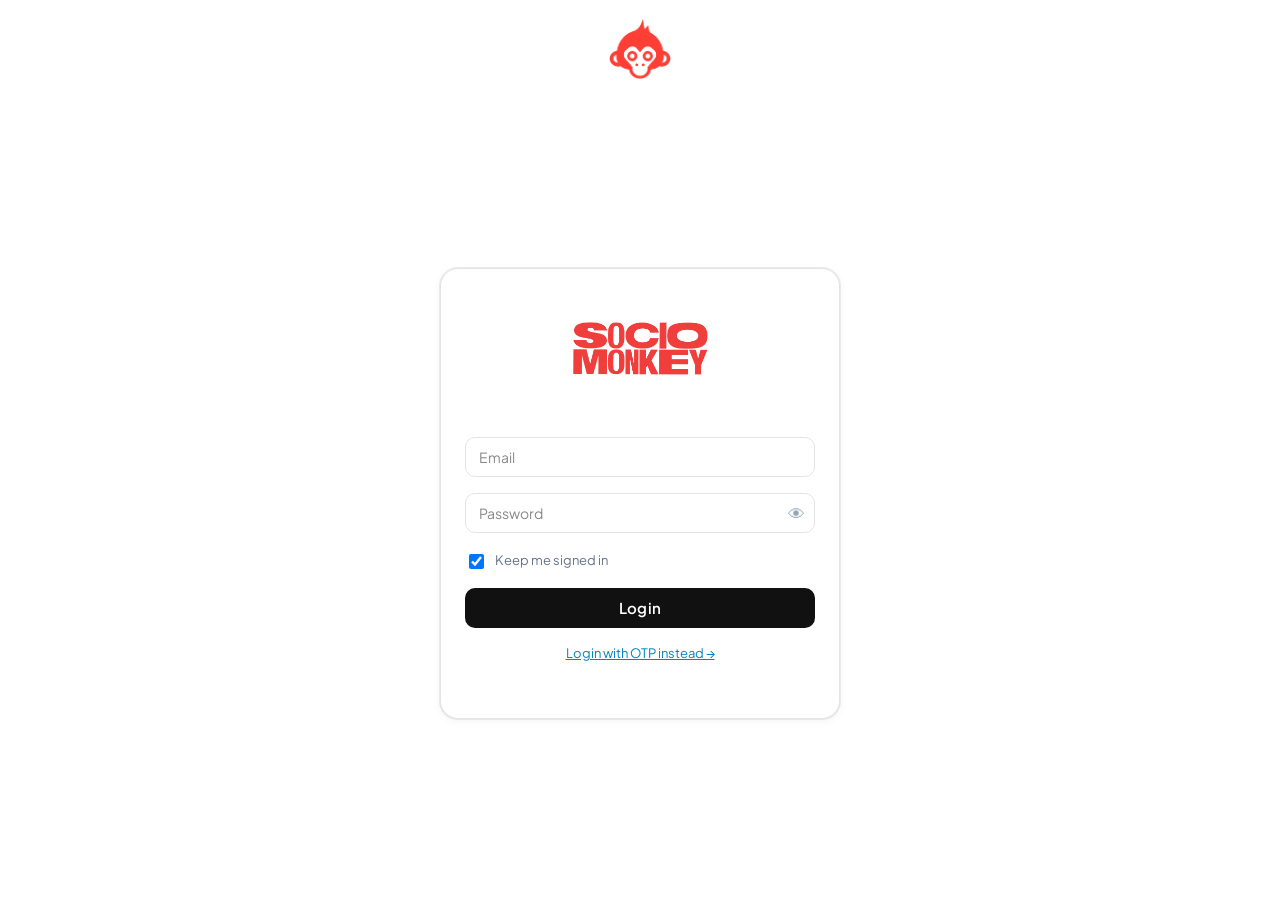
==== index.html @ 35ee28bf "feat: Phase META-1.3 – Lead Sources UI (7-tab), validate runner, WhatsApp, PWA manifest, service wor" ====
<!DOCTYPE html>
<html lang="en">
<head>
  <meta charset="UTF-8" />
  <meta name="viewport" content="width=device-width, initial-scale=1.0" />
  <base href="/" />
  <title>Sociomonkey Admin</title>
  <!-- SEO / Canonical -->
  <meta name="description" content="SocioMonkey — AI-powered CRM and LMS platform for modern sales teams." />
  <link rel="canonical" href="https://app.sociomonkey.com" />
  <!-- Open Graph -->
  <meta property="og:type" content="website" />
  <meta property="og:url" content="https://app.sociomonkey.com" />
  <meta property="og:title" content="SocioMonkey Platform" />
  <meta property="og:description" content="AI-powered CRM and LMS platform for modern sales teams." />
  <meta property="og:site_name" content="SocioMonkey" />
  <link rel="icon" type="image/png" href="Assets/top-banner-logo.png" />

  <!-- PWA -->
  <link rel="manifest" href="/manifest.json?v=20260602lmspwa1" />
  <meta name="theme-color" content="#1e3a5f" />
  <meta name="mobile-web-app-capable" content="yes" />
  <meta name="apple-mobile-web-app-capable" content="yes" />
  <meta name="apple-mobile-web-app-status-bar-style" content="default" />
  <meta name="apple-mobile-web-app-title" content="Sociomonkey LMS" />
  <link rel="apple-touch-icon" href="/Assets/pwa/icon-180.png" />
  <link rel="apple-touch-icon" sizes="152x152" href="/Assets/pwa/icon-152.png" />
  <link rel="apple-touch-icon" sizes="167x167" href="/Assets/pwa/icon-167.png" />
  <link rel="apple-touch-icon" sizes="180x180" href="/Assets/pwa/icon-180.png" />

  <link rel="stylesheet" href="https://cdnjs.cloudflare.com/ajax/libs/font-awesome/6.5.1/css/all.min.css" crossorigin="anonymous" />
  <!-- Design system: load tokens first so all vars are available to styles.css -->
  <link rel="preconnect" href="https://fonts.googleapis.com" />
  <link rel="preconnect" href="https://fonts.gstatic.com" crossorigin />
  <link href="https://fonts.googleapis.com/css2?family=Plus+Jakarta+Sans:wght@400;500;600;700;800&display=swap" rel="stylesheet" />
  <link rel="stylesheet" href="src/design-system/tokens.css?v=20260530ux2" />
  <!-- Sociomonkey Design System — loaded before styles.css -->
  <link rel="stylesheet" href="src/shared/design-system/layout.css?v=20260529a" />
  <link rel="stylesheet" href="src/shared/design-system/sidebar.css?v=20260531typo1" />
  <link rel="stylesheet" href="src/shared/design-system/typography.css?v=20260529a" />
  <link rel="stylesheet" href="src/shared/design-system/buttons.css?v=20260529a" />
  <link rel="stylesheet" href="src/shared/design-system/forms.css?v=20260529a" />
  <link rel="stylesheet" href="src/shared/design-system/tables.css?v=20260529a" />
  <link rel="stylesheet" href="src/shared/design-system/cards.css?v=20260529a" />
  <link rel="stylesheet" href="src/shared/design-system/navigation.css?v=20260529a" />
  <link rel="stylesheet" href="styles.css?v=20260603ist1" />
</head>
<body>
  <!-- Platform orchestration layer (shown when user.role === 'platform_owner') -->
  <div id="platformRoot" style="display:none;"></div>

  <!-- Tenant / LMS layer (shown for all tenant users; hidden until auth check completes) -->
  <div class="layout" id="tenantLayout" style="display:none;">
    <!-- Mobile top bar (hamburger + brand) -->
    <div class="mobile-topbar" id="mobileTopbar">
      <button class="hamburger-btn" id="hamburgerBtn" aria-label="Open menu">&#9776;</button>
      <span class="mobile-brand" id="mobileBrandText">SocioMonkey</span>
    </div>
    <!-- Sidebar overlay (tap to close on mobile) -->
    <div class="mobile-overlay" id="mobileOverlay"></div>
    <!-- Left Sidebar — unified .sm-sidebar component (all products) -->
    <aside class="sm-sidebar" id="sidebar">
      <!-- Brand: logo + company name + product name -->
      <div class="sm-sidebar-brand">
        <div class="sm-sidebar-logo-wrap">
          <img src="logo.jpg" alt="" id="sidebarLogoImg" class="sm-sidebar-logo" />
        </div>
        <div id="sidebarCompanyName" class="sm-sidebar-company"></div>
        <div id="sidebarProductLabel" class="sm-sidebar-product" style="display:none;"></div>
      </div>
      <!-- Product switcher (platform_owner only) -->
      <div id="productSwitcher" class="sm-sidebar-switcher"></div>
      <!-- Navigation links -->
      <nav class="sm-sidebar-nav" id="sidebarNav"></nav>
      <!-- Footer: user info + powered-by -->
      <div class="sm-sidebar-footer">
        <p id="userDisplay" class="sm-sidebar-user"></p>
        <div class="sm-sidebar-copy">Powered by sociomonkey.ai</div>
      </div>
    </aside>
    <!-- Notification bell FAB (hidden until logged in) -->
    <div id="notifBellWrapper" style="display:none;"></div>

    <!-- Main Content -->
    <div class="main-content">
      <div id="app"></div>
    </div>
  </div>
  <script>
    // _PERF fallback — guarantees window._PERF is always defined even if perf-tracer.js
    // fails to load or execute. The full IIFE in perf-tracer.js overwrites this on success.
    ;(function(){var f=function(){return 0};window._PERF=window._PERF||{mark:f,end:f,count:f,lap:f,cancel:f,report:function(){},reset:f,enabled:false}})()
    // Global render-lifecycle tracking — set by showContent() before each render call.
    // _guard() in every render module checks _ACTIVE_ROUTE so stale async callbacks
    // are killed immediately on navigation even without a new renderDashboard() call.
    window._ACTIVE_ROUTE     = null
    window._ACTIVE_RENDER_ID = 0
    // Boot verification — printed to console on every page load so you can confirm
    // lifecycle globals are active BEFORE any render code runs.
    console.log('[BOOT]', { ACTIVE_ROUTE: window._ACTIVE_ROUTE, ACTIVE_RENDER_ID: window._ACTIVE_RENDER_ID, PERF_EXISTS: !!window._PERF })
    if (window._ACTIVE_RENDER_ID === undefined) console.error('[BOOT] FATAL: Lifecycle bootstrap failed — _ACTIVE_RENDER_ID is undefined. Verify inline script order in index.html.')
  </script>
  <script src="src/shared/utils/perf-tracer.js?v=20260602k"></script>
  <script src="env.js?v=20260529ab4"></script>

  <!-- ── Config & State ───────────────────────────────────────────── -->
  <script src="src/config/constants.js?v=20260527z"></script>
  <script src="src/config/themes.js?v=20260527z"></script>
  <script src="src/config/feature-flags.js?v=20260527z"></script>
  <script src="src/contexts/app-state.js?v=20260527z"></script>
  <!-- Auth Orchestration (must load after app-state, before api) -->
  <script src="src/auth/auth-manager.js?v=20260602incidentfix1"></script>
  <!-- Tenant white-label engine (must load after feature-flags + auth-manager) -->
  <script src="src/tenant-context/tenant-context.js?v=20260530ux3"></script>

  <!-- ── Shared Utilities ─────────────────────────────────────────── -->
  <script src="src/shared/utils/helpers.js?v=20260603ist1"></script>
  <script src="src/shared/utils/dom-guard.js?v=20260602n"></script>
  <script src="src/shared/services/api.js?v=20260602loginfix1"></script>
  <script src="src/shared/services/push.js?v=20260602navfix1"></script>
  <script src="src/shared/ui/notifications.js?v=20260603notif1"></script>

  <!-- ── Tenant Auth ──────────────────────────────────────────────── -->
  <script src="src/tenant/auth/login.js?v=20260602incidentfix4"></script>

  <!-- ── Shared Layout & Router ───────────────────────────────────── -->
  <script src="src/shared/layouts/sidebar.js?v=20260613alloc1"></script>
  <script src="src/router/router.js?v=20260602loginfix1"></script>

  <!-- ── Products / CRM ───────────────────────────────────────────── -->
  <script src="src/products/crm/dashboard.js?v=20260602notifux1"></script>
  <script src="src/products/crm/whatsapp.js?v=20260614wa3"></script>
  <script src="src/products/crm/leads.js?v=20260614wa1"></script>
  <script src="src/products/crm/action-board.js?v=20260614wa1"></script>
  <script src="src/products/crm/pipeline.js?v=20260614wa1"></script>
  <script src="src/products/crm/recycle-queue.js?v=20260614wa1"></script>
  <script src="src/products/crm/assign-reassign.js?v=20260602selectall1"></script>
  <script src="src/products/crm/projects.js?v=20260614wa1"></script>
  <script src="src/products/crm/team.js?v=20260531responsive1"></script>
  <script src="src/products/crm/excel.js?v=20260530ux2"></script>
  <script src="src/products/crm/reports.js?v=20260602reports2"></script>
  <script src="src/products/crm/export.js?v=20260530ux2"></script>
  <script src="src/products/crm/lead-sources.js?v=20260615meta1"></script>

  <!-- ── Products / LMS ───────────────────────────────────────────── -->
  <script src="src/products/lms/lms.js?v=20260603b"></script>

  <!-- ── Tenant Dashboard ─────────────────────────────────────────── -->
  <script src="src/tenant/dashboard/activity-logs.js?v=20260603ist1"></script>
  <script src="src/tenant/dashboard/profile.js?v=20260602m"></script>

  <!-- ── Legacy Platform Embedded Tab (LMS sidebar) ───────────────── -->
  <script src="src/platform/dashboard/platform-admin.js?v=20260527z"></script>
  <script src="src/platform/tenants/tenants.js?v=20260603a"></script>
  <script src="src/platform/products/products.js?v=20260527z"></script>

  <!-- ── Platform Orchestration Layer (NEW) ───────────────────────── -->
  <script src="src/platform/layout/platform-layout.js?v=20260603logoutfix2"></script>
  <script src="src/platform/dashboard/platform-home.js?v=20260527z"></script>
  <script src="src/platform/products/product-launcher.js?v=20260527z"></script>
  <script src="src/platform/products/product-hub.js?v=20260603multitenant1"></script>
  <script src="src/platform/organizations/org-wizard.js?v=20260603multitenant1"></script>
  <script src="src/platform/organizations/organizations.js?v=20260603multitenant1"></script>
  <script src="src/platform/tenants/tenant-config.js?v=20260527z"></script>
  <script src="src/platform/analytics/platform-analytics.js?v=20260527z"></script>
  <script src="src/platform/settings/platform-settings.js?v=20260527z"></script>

  <!-- ── Sociomonkey Design System JS ─────────────────────────────── -->
  <script src="src/shared/design-system/tokens.js?v=20260529a"></script>
  <script src="src/shared/design-system/theme.js?v=20260529a"></script>

  <!-- ── Main Entry Point ─────────────────────────────────────────── -->
  <script src="src/main.js?v=20260602incidentfix2"></script>
</body>
</html>
---- src/design-system/tokens.css ----
/* ============================================================================
   SOCIOMONKEY — GLOBAL DESIGN SYSTEM TOKENS
   ============================================================================
   Single source of truth for all visual constants.
   Tenant customisation is STRICTLY LIMITED to the five --tenant-* variables.
   Everything else is Sociomonkey brand and must not be overridden per-tenant.
   ============================================================================ */

/* Google Font preload hint (import handled in index.html) */

:root {

  /* ── Sociomonkey Brand ──────────────────────────────────────────────────── */
  --sm-brand:        #de2e2e;   /* primary red                               */
  --sm-brand-dark:   #c22828;   /* red hover / pressed                       */
  --sm-brand-soft:   rgba(222,46,46,.10); /* tinted bg for badges/chips       */

  /* ── Global Ink Scale ───────────────────────────────────────────────────── */
  --sm-ink:          #111111;   /* headings, primary text, CTA buttons       */
  --sm-ink-soft:     #2a2a2a;   /* button hover                              */
  --sm-body:         #444444;   /* paragraph / body copy                     */
  --sm-muted:        #888888;   /* helper text, timestamps, placeholders     */
  --sm-disabled:     #bbbbbb;   /* disabled controls                         */

  /* ── Surfaces & Structure ───────────────────────────────────────────────── */
  --sm-surface:      #ffffff;   /* page background — pure white              */
  --sm-surface-alt:  #ffffff;   /* card / panel background                   */
  --sm-divider:      #e4e4e4;   /* borders, separators                       */
  --sm-divider-soft: #f0f0ee;   /* subtle row dividers                       */

  /* ── Tenant Override Slots (ONLY these five may be set per-tenant) ─────── */
  /* Defaults mirror the Sociomonkey brand so the platform looks correct      */
  /* when no tenant is loaded.                                                 */
  --tenant-accent:      var(--sm-brand);
  --tenant-accent-dark: var(--sm-brand-dark);
  --tenant-accent-soft: var(--sm-brand-soft);
  --tenant-sidebar-bg:  #1f2a37; /* enterprise slate — tenant can override */
  --tenant-login-bg:    #ffffff; /* login page background                    */

  /* ── Typography ─────────────────────────────────────────────────────────── */
  --font-sans:  'Plus Jakarta Sans', system-ui, -apple-system,
                BlinkMacSystemFont, 'Segoe UI', sans-serif;
  --font-mono:  'Fira Code', 'JetBrains Mono', 'Consolas', monospace;

  --text-xs:   11px;
  --text-sm:   13px;
  --text-base: 14px;
  --text-md:   15px;
  --text-lg:   17px;
  --text-xl:   20px;
  --text-2xl:  24px;
  --text-3xl:  30px;
  --text-4xl:  36px;

  --weight-normal:    400;
  --weight-medium:    500;
  --weight-semibold:  600;
  --weight-bold:      700;
  --weight-extrabold: 800;

  --leading-tight:  1.25;
  --leading-normal: 1.5;
  --leading-loose:  1.75;

  /* ── Spacing Scale ───────────────────────────────────────────────────────── */
  --space-1:  4px;
  --space-2:  8px;
  --space-3:  12px;
  --space-4:  16px;
  --space-5:  20px;
  --space-6:  24px;
  --space-8:  32px;
  --space-10: 40px;
  --space-12: 48px;

  /* ── Border Radius ───────────────────────────────────────────────────────── */
  --radius-xs:   4px;
  --radius-sm:   6px;
  --radius-md:   10px;
  --radius-lg:   14px;
  --radius-xl:   18px;
  --radius-2xl:  24px;
  --radius-full: 9999px;

  /* ── Elevation / Shadows ─────────────────────────────────────────────────── */
  --shadow-xs:  0 1px 2px  rgba(17,17,17,.04);
  --shadow-sm:  0 1px 4px  rgba(17,17,17,.07);
  --shadow-md:  0 4px 12px rgba(17,17,17,.09);
  --shadow-lg:  0 8px 24px rgba(17,17,17,.11);
  --shadow-xl:  0 16px 48px rgba(17,17,17,.13);
  --shadow-card: 0 0 0 1px rgba(17,17,17,.07), 0 2px 8px rgba(17,17,17,.05);

  /* ── Motion ──────────────────────────────────────────────────────────────── */
  --ease-default: cubic-bezier(.4,0,.2,1);
  --ease-out:     cubic-bezier(0,0,.2,1);
  --ease-in:      cubic-bezier(.4,0,1,1);
  --duration-fast:   100ms;
  --duration-base:   160ms;
  --duration-slow:   260ms;

  /* ── Z-Index Layers ──────────────────────────────────────────────────────── */
  --z-base:    0;
  --z-above:   10;
  --z-sticky:  50;
  --z-sidebar: 100;
  --z-topbar:  110;
  --z-drawer:  200;
  --z-overlay: 900;
  --z-modal:   1000;
  --z-toast:   2000;
  --z-tooltip: 3000;

  /* ── Semantic Feedback Colours ───────────────────────────────────────────── */
  --color-success:      #16a34a;
  --color-success-bg:   #dcfce7;
  --color-success-border:#86efac;
  --color-warning:      #ca8a04;
  --color-warning-bg:   #fef9c3;
  --color-warning-border:#fde047;
  --color-error:        #dc2626;
  --color-error-bg:     #fee2e2;
  --color-error-border: #fca5a5;
  --color-info:         #0284c7;
  --color-info-bg:      #e0f2fe;
  --color-info-border:  #7dd3fc;
}
---- src/shared/design-system/layout.css ----
/* ============================================================================
   SOCIOMONKEY DESIGN SYSTEM — Layout
   ============================================================================
   Structural layout rules shared by ALL products.
   Sidebar width is the single source of truth: --sm-sidebar-width.
   ============================================================================ */

/* ── Sidebar dimension token ─────────────────────────────────────────────── */
:root {
  --sm-sidebar-width:     260px;  /* desktop — no product exceptions          */
  --sm-topbar-height:      68px;  /* platform topbar                          */
}

/* ── Primary two-column layout (sidebar + content) ──────────────────────── */
.sm-layout {
  display: flex;
  min-height: 100vh;
}

/* ── Tenant / product content area ──────────────────────────────────────── */
.sm-main-content {
  margin-left: var(--sm-sidebar-width);
  flex: 1;
  min-width: 0;
  min-height: 100vh;
  background: var(--sm-surface);
  display: flex;
  flex-direction: column;
  overflow-x: hidden;
  overflow-y: auto;
}

/* ── Platform orchestration wrapper (sidebar + topbar + scrollable main) ── */
.sm-plat-wrapper {
  margin-left: var(--sm-sidebar-width);
  display: flex;
  flex-direction: column;
  height: 100vh;
  overflow: hidden;
}

/* ── Page-level container (inside main content) ─────────────────────────── */
.sm-page {
  flex: 1;
  min-width: 0;
  min-height: 0;
  padding: 28px 24px;
  overflow-y: auto;
}

/* ── Page header row (title + action buttons) ───────────────────────────── */
.sm-page-header {
  display: flex;
  justify-content: space-between;
  align-items: flex-start;
  gap: 12px;
  margin-bottom: 24px;
}

.sm-page-header h2,
.sm-page-header .sm-page-title {
  margin: 0;
  font-size: 22px;
  font-weight: 700;
  color: var(--sm-ink);
  line-height: 1.3;
}

/* ── Spacing utilities ───────────────────────────────────────────────────── */
.sm-mt-1  { margin-top:     4px; }
.sm-mt-2  { margin-top:     8px; }
.sm-mt-3  { margin-top:    12px; }
.sm-mt-4  { margin-top:    16px; }
.sm-mt-6  { margin-top:    24px; }
.sm-mb-2  { margin-bottom:  8px; }
.sm-mb-4  { margin-bottom: 16px; }
.sm-mb-6  { margin-bottom: 24px; }

/* ── Grid utilities ──────────────────────────────────────────────────────── */
.sm-grid-2 { display: grid; grid-template-columns: 1fr 1fr;     gap: 16px; }
.sm-grid-3 { display: grid; grid-template-columns: 1fr 1fr 1fr; gap: 16px; }
.sm-grid-4 { display: grid; grid-template-columns: repeat(4,1fr); gap: 16px; }

/* ── Flex utilities ──────────────────────────────────────────────────────── */
.sm-flex         { display: flex; }
.sm-flex-col     { display: flex; flex-direction: column; }
.sm-items-center { align-items: center; }
.sm-justify-between { justify-content: space-between; }
.sm-gap-2        { gap:  8px; }
.sm-gap-3        { gap: 12px; }
.sm-gap-4        { gap: 16px; }

/* ── Responsive ──────────────────────────────────────────────────────────── */
@media (max-width: 768px) {
  .sm-main-content {
    margin-left: 0 !important;
    padding-top: 56px;
  }

  .sm-plat-wrapper {
    margin-left: 0 !important;
  }

  .sm-grid-2,
  .sm-grid-3,
  .sm-grid-4 {
    grid-template-columns: 1fr;
  }

  .sm-page {
    padding: 16px 12px;
  }

  .sm-page-header {
    flex-direction: column;
    align-items: stretch;
  }
}
---- src/shared/design-system/sidebar.css ----
/* ============================================================================
   SOCIOMONKEY DESIGN SYSTEM — Sidebar Component
   ============================================================================
   ONE sidebar used by every Sociomonkey product:
     Platform · LMS · CRM · Procurement · Inventory · Amazon Intelligence

   Class hierarchy:
     .sm-sidebar                  — shell / scroll container
      .sm-sidebar-brand          — logo section (120 px, integrated bg)
         .sm-sidebar-logo-wrap    — logo centering wrapper
           .sm-sidebar-logo       — <img> — tenant logo
         .sm-sidebar-company      — tenant company name (max 2 lines)
         .sm-sidebar-product      — product name (small, uppercase)
         .sm-sidebar-tagline      — "AI Powered…" (Platform only)
       .sm-sidebar-switcher       — product-switcher slot (platform owner only)
       .sm-sidebar-nav            — <nav> scroll area
         .sm-sidebar-nav-item     — <button> per nav link
         .sm-sidebar-divider      — 1px separator
       .sm-sidebar-footer         — user info + logout + status
         .sm-sidebar-user         — user name / role
         .sm-sidebar-logout       — <button> logout
         .sm-sidebar-status-row   — "All Systems Operational" row
         .sm-sidebar-status-dot   — green dot
         .sm-sidebar-status-label — status text
         .sm-sidebar-status-uptime— uptime line
         .sm-sidebar-status-btn   — "View Status Page" link-button
         .sm-sidebar-copy         — copyright line

   Tenant customisation: ONLY sidebar background color, logo image, company name.
   Width, typography, spacing, nav styles are LOCKED by Sociomonkey.
   ============================================================================ */

/* ── Shell ─────────────────────────────────────────────────────────────────── */
.sm-sidebar {
  width: var(--sm-sidebar-width, 260px);
  background: var(--tenant-sidebar-bg, #c22828);
  color: rgba(255, 255, 255, .92);
  display: flex;
  flex-direction: column;
  height: 100vh;
  position: fixed;
  left: 0;
  top: 0;
  z-index: var(--z-sidebar, 100);
  overflow-y: auto;
  overflow-x: hidden;
  scrollbar-width: none;
}
.sm-sidebar::-webkit-scrollbar { display: none; }

/* ── Brand / Logo Section ────────────────────────────────────────────────────
   Integrated native sidebar brand area.
   Logo is horizontally + vertically centred, never stretched or cropped.     */
.sm-sidebar-brand {
  background: transparent;
  min-height: 120px;
  display: flex;
  flex-direction: column;
  align-items: center;
  justify-content: center;
  padding: 14px 16px 12px;
  border-bottom: 1px solid rgba(255, 255, 255, .14);
  flex-shrink: 0;
  text-align: center;
}

.sm-sidebar-logo-wrap {
  display: flex;
  align-items: center;
  justify-content: center;
  width: 100%;
  margin-bottom: 6px;
}

/* Logo image — object-fit: contain guarantees no stretch / crop */
.sm-sidebar-logo {
  max-width: 146px;
  max-height: 70px;
  width: auto;
  height: auto;
  object-fit: contain;
  display: block;
  border-radius: 6px;
}

/* Tenant company name — max 2 lines, ellipsis after overflow */
.sm-sidebar-company {
  font-size: 13px;
  font-weight: 700;
  color: rgba(255, 255, 255, .96);
  text-align: center;
  max-width: 224px;
  overflow: hidden;
  display: -webkit-box;
  -webkit-line-clamp: 2;
  -webkit-box-orient: vertical;
  line-height: 1.35;
  margin-bottom: 2px;
}

/* Product name — e.g. "Lead Management System" */
.sm-sidebar-product {
  font-size: 11px;
  font-weight: 700;
  color: rgba(255, 255, 255, .76);
  text-align: center;
  letter-spacing: 0.08em;
  line-height: 1.4;
  text-transform: uppercase;
}

/* Platform-only tagline */
.sm-sidebar-tagline {
  font-size: 12px;
  font-weight: 600;
  color: var(--sm-muted, #888888);
  text-align: center;
  letter-spacing: 0.02em;
  line-height: 1.5;
  max-width: 204px;
  margin-top: 2px;
}

/* ── Product Switcher slot ───────────────────────────────────────────────── */
.sm-sidebar-switcher {
  flex-shrink: 0;
}

/* ── Navigation area ─────────────────────────────────────────────────────── */
.sm-sidebar-nav {
  flex: 1;
  display: flex;
  flex-direction: column;
  padding: 8px;
  overflow-y: auto;
  scrollbar-width: none;
  min-height: 0;
}
.sm-sidebar-nav::-webkit-scrollbar { display: none; }

/* Individual nav button */
.sm-sidebar-nav-item {
  display: flex;
  align-items: center;
  gap: 10px;
  padding: 9px 12px;
  border-radius: 8px;
  cursor: pointer;
  font-size: 14px;
  font-weight: 600;
  color: rgba(255, 255, 255, .88);
  text-shadow: 0 1px 2px rgba(0, 0, 0, .12);
  transition: background 100ms ease, color 100ms ease, border-color 100ms ease;
  border: none;
  background: transparent;
  width: 100%;
  text-align: left;
  margin-bottom: 1px;
  white-space: nowrap;
  line-height: 1.4;
  letter-spacing: 0;
}

.sm-sidebar-nav-item:hover {
  background: rgba(255, 255, 255, .14);
  color: #ffffff;
}

.sm-sidebar-nav-item.active {
  background: rgba(255, 255, 255, .20);
  color: #ffffff;
  font-weight: 700;
  border-left: 3px solid #ffffff;
  padding-left: 9px;
}

/* Icon inside nav item (Font Awesome) */
.sm-sidebar-nav-item i {
  font-size: 14px;
  width: 18px;
  text-align: center;
  flex-shrink: 0;
}

.sm-sidebar-nav-item.active i {
  color: #ffffff !important;
}

/* Divider between nav groups */
.sm-sidebar-divider {
  height: 1px;
  background: rgba(255, 255, 255, .10);
  margin: 6px 8px;
  flex-shrink: 0;
}

/* ── Footer ──────────────────────────────────────────────────────────────── */
.sm-sidebar-footer {
  flex-shrink: 0;
  border-top: 1px solid rgba(255, 255, 255, .12);
  padding: 10px;
}

/* User info line */
.sm-sidebar-user {
  font-size: 11px;
  color: rgba(255, 255, 255, .70);
  text-align: center;
  padding: 4px 8px 6px;
  line-height: 1.45;
  margin: 0;
}

/* Logout button */
.sm-sidebar-logout {
  display: flex;
  align-items: center;
  gap: 8px;
  width: 100%;
  background: transparent;
  color: rgba(255, 255, 255, .88);
  font-size: 13px;
  font-weight: 600;
  padding: 9px 12px;
  border: none;
  border-radius: 8px;
  text-align: left;
  cursor: pointer;
  text-shadow: 0 1px 2px rgba(0, 0, 0, .12);
  transition: background 100ms ease;
  white-space: nowrap;
}

.sm-sidebar-logout i {
  font-size: 14px;
  width: 18px;
  text-align: center;
  flex-shrink: 0;
}

.sm-sidebar-logout:hover {
  background: rgba(255, 255, 255, .14);
  color: #ffffff;
}

/* ── Platform Status section (Platform sidebar only) ─────────────────────── */
.sm-sidebar-status-row {
  display: flex;
  align-items: center;
  gap: 7px;
  margin-bottom: 3px;
}

.sm-sidebar-status-dot {
  width: 7px;
  height: 7px;
  border-radius: 50%;
  background: #86efac;
  flex-shrink: 0;
}

.sm-sidebar-status-label {
  font-size: 11px;
  font-weight: 600;
  color: rgba(255, 255, 255, .85);
}

.sm-sidebar-status-uptime {
  font-size: 10px;
  color: rgba(255, 255, 255, .65);
  margin-bottom: 4px;
}

.sm-sidebar-status-btn {
  display: inline-block;
  font-size: 10px;
  color: rgba(255, 255, 255, .65);
  cursor: pointer;
  border: 1px solid rgba(255, 255, 255, .22);
  border-radius: 6px;
  padding: 3px 8px;
  margin-bottom: 6px;
  transition: background 100ms;
  background: transparent;
}

.sm-sidebar-status-btn:hover {
  color: #ffffff;
  background: rgba(0, 0, 0, .15);
}

.sm-sidebar-copy {
  font-size: 9.5px;
  color: rgba(255, 255, 255, .40);
  line-height: 1.6;
  text-align: center;
}

/* ── Mobile: slide-in drawer ─────────────────────────────────────────────── */
@media (max-width: 768px) {
  .sm-sidebar {
    width: 260px;
    transform: translateX(-100%);
    transition: transform 0.28s ease;
    z-index: 200;
  }

  .sm-sidebar.open {
    transform: translateX(0);
  }
}
---- src/shared/design-system/typography.css ----
/* ============================================================================
   SOCIOMONKEY DESIGN SYSTEM — Typography
   ============================================================================
   Plus Jakarta Sans is the ONLY permitted font across all Sociomonkey products.
   Tenants may not override typography, font weight, size, or line-height.
   ============================================================================ */

/* ── Enforce Plus Jakarta Sans globally ─────────────────────────────────── */
body,
input, textarea, select, button,
h1, h2, h3, h4, h5, h6, p, span, div, li, td, th, label {
  font-family: var(--font-sans) !important;
}

/* ── Type Scale (page-level classes) ─────────────────────────────────────── */
/* Page Title — 22px / 700 (compact SaaS sidebar layout) */
.sm-page-title {
  font-size: 22px;
  font-weight: 700;
  line-height: 1.3;
  letter-spacing: -0.01em;
  color: var(--sm-ink);
  margin: 0;
}

/* Section Heading — 20px / 600 */
.sm-section-heading {
  font-size: 20px;
  font-weight: 600;
  line-height: 1.3;
  color: var(--sm-ink);
  margin: 0;
}

/* Card Heading — 16px / 600 */
.sm-card-heading {
  font-size: 16px;
  font-weight: 600;
  line-height: 1.35;
  color: var(--sm-ink);
  margin: 0;
}

/* Body Text — 14px / 400 */
.sm-body {
  font-size: 14px;
  font-weight: 400;
  line-height: 1.55;
  color: var(--sm-body);
}

/* Small Text — 12px / 400 */
.sm-small {
  font-size: 12px;
  font-weight: 400;
  line-height: 1.5;
  color: var(--sm-muted);
}

/* Caption / label — 11px / 700 uppercase */
.sm-label {
  font-size: 11px;
  font-weight: 700;
  text-transform: uppercase;
  letter-spacing: 0.07em;
  color: var(--sm-muted);
  line-height: 1.4;
}

/* Muted text */
.sm-text-muted  { color: var(--sm-muted); }
.sm-text-body   { color: var(--sm-body); }
.sm-text-ink    { color: var(--sm-ink); }
.sm-text-brand  { color: var(--sm-brand); }
.sm-text-center { text-align: center; }
.sm-text-right  { text-align: right; }

/* Weight utilities */
.sm-font-normal    { font-weight: 400; }
.sm-font-medium    { font-weight: 500; }
.sm-font-semibold  { font-weight: 600; }
.sm-font-bold      { font-weight: 700; }
.sm-font-extrabold { font-weight: 800; }
---- src/shared/design-system/buttons.css ----
/* ============================================================================
   SOCIOMONKEY DESIGN SYSTEM — Button System
   ============================================================================
   One button system. All products use these classes.
   Tenants may NOT add custom button styles.
   ============================================================================ */

/* ── Base ────────────────────────────────────────────────────────────────── */
.sm-btn {
  display: inline-flex;
  align-items: center;
  justify-content: center;
  gap: 6px;
  padding: 9px 18px;
  border: none;
  border-radius: var(--radius-md, 10px);
  font-size: 14px;
  font-weight: 600;
  letter-spacing: 0.01em;
  white-space: nowrap;
  cursor: pointer;
  transition: background 120ms ease, transform 100ms ease, box-shadow 100ms ease;
  text-decoration: none;
  line-height: 1.4;
  min-height: 38px;
}

.sm-btn:disabled,
.sm-btn[disabled] {
  opacity: 0.45;
  cursor: not-allowed;
  pointer-events: none;
}

/* ── Primary — Brand Red ─────────────────────────────────────────────────── */
.sm-btn-primary {
  background: var(--sm-brand, #de2e2e);
  color: #ffffff;
}

.sm-btn-primary:hover {
  background: var(--sm-brand-dark, #c22828);
  transform: translateY(-1px);
  box-shadow: 0 4px 12px rgba(222, 46, 46, .25);
}

.sm-btn-primary:active {
  transform: translateY(0);
  box-shadow: none;
}

/* ── Secondary — White with border ──────────────────────────────────────── */
.sm-btn-secondary {
  background: #ffffff;
  color: var(--sm-ink, #111111);
  border: 1.5px solid var(--sm-divider, #e4e4e4);
}

.sm-btn-secondary:hover {
  background: #f5f5f3;
  border-color: #c4c4c0;
}

/* ── Ghost — transparent with border ────────────────────────────────────── */
.sm-btn-ghost {
  background: transparent;
  color: var(--sm-ink, #111111);
  border: 1.5px solid var(--sm-divider, #e4e4e4);
}

.sm-btn-ghost:hover {
  background: var(--sm-surface, #f8f8f6);
  border-color: var(--sm-ink, #111111);
}

/* ── Danger — Red destructive ───────────────────────────────────────────── */
.sm-btn-danger {
  background: var(--color-error, #dc2626);
  color: #ffffff;
}

.sm-btn-danger:hover {
  background: #b91c1c;
}

/* ── Sizes ───────────────────────────────────────────────────────────────── */
.sm-btn-sm {
  padding: 6px 12px;
  font-size: 12px;
  min-height: 30px;
  border-radius: 7px;
}

.sm-btn-lg {
  padding: 12px 24px;
  font-size: 15px;
  min-height: 46px;
}

.sm-btn-icon {
  width: 36px;
  height: 36px;
  min-height: 36px;
  padding: 0;
  border-radius: 9px;
}

/* ── Mobile touch target ─────────────────────────────────────────────────── */
@media (max-width: 768px) {
  .sm-btn { min-height: 44px; }
  .sm-btn-sm { min-height: 38px; }
}
---- src/shared/design-system/forms.css ----
/* ============================================================================
   SOCIOMONKEY DESIGN SYSTEM — Form System
   ============================================================================
   Inputs, dropdowns, search bars, text areas, date pickers.
   Same styling across all products.
   ============================================================================ */

/* ── Base input, textarea, select ────────────────────────────────────────── */
.sm-input,
.sm-textarea,
.sm-select {
  width: 100%;
  padding: 9px 13px;
  border: 1.5px solid var(--sm-divider, #e4e4e4);
  border-radius: var(--radius-md, 10px);
  background: #ffffff;
  font-size: 14px;
  color: var(--sm-ink, #111111);
  transition: border-color 120ms ease, box-shadow 120ms ease;
  line-height: 1.5;
  outline: none;
  appearance: none;
  -webkit-appearance: none;
}

.sm-input::placeholder,
.sm-textarea::placeholder {
  color: var(--sm-muted, #888888);
}

.sm-input:focus,
.sm-textarea:focus,
.sm-select:focus {
  border-color: var(--sm-brand, #de2e2e);
  box-shadow: 0 0 0 3px rgba(222, 46, 46, .10);
}

.sm-textarea {
  min-height: 96px;
  resize: vertical;
}

/* Error state */
.sm-input.error,
.sm-select.error,
.sm-textarea.error {
  border-color: var(--color-error, #dc2626);
  box-shadow: 0 0 0 3px rgba(220, 38, 38, .10);
}

/* ── Custom select arrow ────────────────────────────────────────────────── */
.sm-select {
  background-image: url("data:image/svg+xml,%3Csvg xmlns='http://www.w3.org/2000/svg' width='12' height='8' viewBox='0 0 12 8'%3E%3Cpath d='M1 1l5 5 5-5' stroke='%23888' stroke-width='1.5' fill='none' stroke-linecap='round'/%3E%3C/svg%3E");
  background-repeat: no-repeat;
  background-position: right 12px center;
  padding-right: 34px;
  cursor: pointer;
}

/* ── Field wrapper ──────────────────────────────────────────────────────── */
.sm-field {
  margin-bottom: 16px;
}

.sm-field-label {
  display: block;
  font-size: 12px;
  font-weight: 700;
  color: var(--sm-body, #444444);
  margin-bottom: 5px;
  letter-spacing: 0.02em;
}

.sm-field-hint {
  font-size: 11px;
  color: var(--sm-muted, #888888);
  margin-top: 4px;
  line-height: 1.5;
}

.sm-field-error {
  font-size: 11px;
  color: var(--color-error, #dc2626);
  margin-top: 4px;
}

/* ── Search input with icon ─────────────────────────────────────────────── */
.sm-search {
  position: relative;
  display: flex;
  align-items: center;
}

.sm-search-icon {
  position: absolute;
  left: 12px;
  color: var(--sm-muted, #888888);
  font-size: 13px;
  pointer-events: none;
}

.sm-search .sm-input {
  padding-left: 34px;
}

/* ── Filter bar (dashboard / table controls) ────────────────────────────── */
.sm-filter-bar {
  display: flex;
  gap: 8px;
  flex-wrap: wrap;
  align-items: flex-end;
  background: #ffffff;
  border: 1px solid var(--sm-divider, #e4e4e4);
  border-radius: 10px;
  padding: 10px 14px;
  box-shadow: 0 1px 3px rgba(17, 17, 17, .04);
}

.sm-filter-ctl {
  height: 34px;
  min-width: 150px;
  font-size: 12.5px;
  border: 1px solid var(--sm-divider, #e4e4e4);
  border-radius: 7px;
  padding: 0 10px;
  color: var(--sm-body, #444444);
  background: #f8f8f6;
  outline: none;
  transition: border-color 120ms;
}

.sm-filter-ctl:focus {
  border-color: var(--sm-brand, #de2e2e);
}

/* ── Mobile ─────────────────────────────────────────────────────────────── */
@media (max-width: 768px) {
  .sm-input,
  .sm-select,
  .sm-textarea {
    font-size: 16px !important; /* Prevent iOS auto-zoom */
    min-height: 44px;
  }
}
---- src/shared/design-system/tables.css ----
/* ============================================================================
   SOCIOMONKEY DESIGN SYSTEM — Table System
   ============================================================================
   Used by: Leads, Team, Projects, Reports, Activity Logs, Export, and all
   future product list views.
   Same spacing, row height, typography, pagination everywhere.
   ============================================================================ */

/* ── Scroll wrapper (enables horizontal scroll on small screens) ─────────── */
.sm-table-wrap {
  width: 100%;
  overflow-x: auto;
  border-radius: var(--radius-md, 10px);
  border: 1px solid var(--sm-divider, #e4e4e4);
  background: #ffffff;
  -webkit-overflow-scrolling: touch;
}

/* ── Table base ─────────────────────────────────────────────────────────── */
.sm-table {
  width: 100%;
  border-collapse: collapse;
}

/* Header cells */
.sm-table th {
  padding: 10px 14px;
  background: #fafafa;
  border-bottom: 1.5px solid var(--sm-divider, #e4e4e4);
  text-align: left;
  font-size: 11px;
  font-weight: 700;
  color: var(--sm-muted, #888888);
  letter-spacing: 0.07em;
  text-transform: uppercase;
  white-space: nowrap;
}

/* Data cells */
.sm-table td {
  padding: 12px 14px;
  border-bottom: 1px solid var(--sm-divider-soft, #f0f0ee);
  font-size: 14px;
  color: var(--sm-body, #444444);
  vertical-align: middle;
}

.sm-table tr:last-child td {
  border-bottom: none;
}

.sm-table tbody tr {
  transition: background 80ms ease;
}

.sm-table tbody tr:hover td {
  background: #fafafa;
}

/* ── Selected row ────────────────────────────────────────────────────────── */
.sm-table tr.selected td {
  background: rgba(222, 46, 46, .04);
  border-color: rgba(222, 46, 46, .12);
}

/* ── Status / tag badges ────────────────────────────────────────────────── */
.sm-badge {
  display: inline-flex;
  align-items: center;
  padding: 3px 9px;
  border-radius: 999px;
  font-size: 11px;
  font-weight: 600;
  white-space: nowrap;
}

.sm-badge-green  { background: #dcfce7; color: #15803d; }
.sm-badge-red    { background: #fee2e2; color: #dc2626; }
.sm-badge-amber  { background: #fef9c3; color: #a16207; }
.sm-badge-blue   { background: #dbeafe; color: #1d4ed8; }
.sm-badge-purple { background: #f3e8ff; color: #7e22ce; }
.sm-badge-gray   { background: #f3f4f6; color: #6b7280; }

/* ── Pagination bar ─────────────────────────────────────────────────────── */
.sm-pagination {
  display: flex;
  align-items: center;
  justify-content: space-between;
  padding: 10px 16px;
  border-top: 1px solid var(--sm-divider, #e4e4e4);
  flex-wrap: wrap;
  gap: 8px;
}

.sm-pagination-info {
  font-size: 12px;
  color: var(--sm-muted, #888888);
}

.sm-pagination-controls {
  display: flex;
  gap: 4px;
  align-items: center;
}

.sm-pagination-btn {
  width: 32px;
  height: 32px;
  border: 1px solid var(--sm-divider, #e4e4e4);
  border-radius: 7px;
  background: #ffffff;
  color: var(--sm-body, #444444);
  font-size: 12px;
  font-weight: 600;
  cursor: pointer;
  display: flex;
  align-items: center;
  justify-content: center;
  transition: background 100ms ease;
}

.sm-pagination-btn:hover {
  background: #f5f5f3;
}

.sm-pagination-btn.active {
  background: var(--sm-brand, #de2e2e);
  color: #ffffff;
  border-color: var(--sm-brand, #de2e2e);
}

.sm-pagination-btn:disabled {
  opacity: 0.4;
  cursor: not-allowed;
}

/* ── Mobile ─────────────────────────────────────────────────────────────── */
@media (max-width: 768px) {
  .sm-table th,
  .sm-table td {
    padding: 10px 8px;
    font-size: 13px;
  }
}
---- src/shared/design-system/cards.css ----
/* ============================================================================
   SOCIOMONKEY DESIGN SYSTEM — Card System
   ============================================================================
   Dashboard cards, lead cards, team cards, project cards, analytics cards.
   Same border radius, shadows, padding, and spacing everywhere.
   ============================================================================ */

/* ── Base card ───────────────────────────────────────────────────────────── */
.sm-card {
  background: #ffffff;
  border: 1px solid var(--sm-divider, #e4e4e4);
  border-radius: var(--radius-lg, 14px);
  padding: 20px 22px;
  box-shadow: var(--shadow-card, 0 0 0 1px rgba(17,17,17,.07), 0 2px 8px rgba(17,17,17,.05));
}

/* ── Card header row ────────────────────────────────────────────────────── */
.sm-card-header {
  display: flex;
  justify-content: space-between;
  align-items: center;
  margin-bottom: 16px;
  padding-bottom: 14px;
  border-bottom: 1px solid var(--sm-divider-soft, #f0f0ee);
}

.sm-card-title {
  font-size: 14px;
  font-weight: 700;
  color: var(--sm-ink, #111111);
  margin: 0;
}

.sm-card-subtitle {
  font-size: 12px;
  color: var(--sm-muted, #888888);
  margin-top: 2px;
}

/* ── KPI / stat card ────────────────────────────────────────────────────── */
.sm-kpi-card {
  background: #ffffff;
  border: 1px solid var(--sm-divider, #e4e4e4);
  border-radius: var(--radius-lg, 14px);
  padding: 18px 20px;
  box-shadow: 0 1px 3px rgba(17, 17, 17, .05);
}

.sm-kpi-card-inner {
  display: flex;
  align-items: flex-start;
  justify-content: space-between;
  margin-bottom: 10px;
}

.sm-kpi-label {
  font-size: 11px;
  font-weight: 700;
  color: var(--sm-muted, #888888);
  text-transform: uppercase;
  letter-spacing: 0.07em;
}

.sm-kpi-icon {
  font-size: 20px;
  opacity: 0.6;
  line-height: 1;
}

.sm-kpi-value {
  font-size: 30px;
  font-weight: 800;
  color: var(--sm-ink, #111111);
  line-height: 1;
  letter-spacing: -0.015em;
  margin-bottom: 4px;
}

.sm-kpi-subtext {
  font-size: 11px;
  color: var(--sm-muted, #888888);
  margin-top: 4px;
}

/* ── Empty state card ───────────────────────────────────────────────────── */
.sm-empty-state {
  text-align: center;
  padding: 48px 24px;
  color: var(--sm-muted, #888888);
}

.sm-empty-state-icon {
  font-size: 40px;
  margin-bottom: 14px;
  opacity: 0.5;
}

.sm-empty-state-title {
  font-size: 16px;
  font-weight: 600;
  color: var(--sm-body, #444444);
  margin-bottom: 6px;
}

.sm-empty-state-desc {
  font-size: 13px;
  color: var(--sm-muted, #888888);
  line-height: 1.6;
  max-width: 320px;
  margin: 0 auto;
}

/* ── Error / warning banner ─────────────────────────────────────────────── */
.sm-banner {
  display: flex;
  align-items: flex-start;
  gap: 12px;
  padding: 14px 16px;
  border-radius: var(--radius-md, 10px);
  border: 1px solid;
  margin-bottom: 16px;
}

.sm-banner-success {
  background: var(--color-success-bg, #dcfce7);
  border-color: var(--color-success-border, #86efac);
  color: var(--color-success, #16a34a);
}

.sm-banner-warning {
  background: var(--color-warning-bg, #fef9c3);
  border-color: var(--color-warning-border, #fde047);
  color: var(--color-warning, #ca8a04);
}

.sm-banner-error {
  background: var(--color-error-bg, #fee2e2);
  border-color: var(--color-error-border, #fca5a5);
  color: var(--color-error, #dc2626);
}

.sm-banner-info {
  background: var(--color-info-bg, #e0f2fe);
  border-color: var(--color-info-border, #7dd3fc);
  color: var(--color-info, #0284c7);
}

/* ── Mobile ─────────────────────────────────────────────────────────────── */
@media (max-width: 768px) {
  .sm-card {
    padding: 16px;
    border-radius: 12px;
  }
}
---- src/shared/design-system/navigation.css ----
/* ============================================================================
   SOCIOMONKEY DESIGN SYSTEM — Navigation Patterns
   ============================================================================
   Tab bars, breadcrumbs, top-page headers, and inline nav patterns.
   ============================================================================ */

/* ── Tab bar ────────────────────────────────────────────────────────────── */
.sm-tabs {
  display: flex;
  gap: 2px;
  border-bottom: 2px solid var(--sm-divider, #e4e4e4);
  margin-bottom: 20px;
  flex-wrap: wrap;
}

.sm-tab {
  padding: 9px 18px;
  border: none;
  background: none;
  cursor: pointer;
  font-size: 14px;
  font-weight: 500;
  color: var(--sm-muted, #888888);
  border-bottom: 2px solid transparent;
  margin-bottom: -2px;
  transition: color 120ms ease;
  border-radius: 6px 6px 0 0;
  white-space: nowrap;
}

.sm-tab:hover {
  color: var(--sm-body, #444444);
}

.sm-tab.active {
  color: var(--sm-brand, #de2e2e);
  font-weight: 700;
  border-bottom-color: var(--sm-brand, #de2e2e);
}

/* ── Breadcrumb ─────────────────────────────────────────────────────────── */
.sm-breadcrumb {
  display: flex;
  align-items: center;
  gap: 6px;
  font-size: 12px;
  color: var(--sm-muted, #888888);
  margin-bottom: 16px;
  flex-wrap: wrap;
}

.sm-breadcrumb-sep {
  color: var(--sm-disabled, #bbbbbb);
}

.sm-breadcrumb a {
  color: var(--sm-muted, #888888);
  text-decoration: none;
}

.sm-breadcrumb a:hover {
  color: var(--sm-body, #444444);
  text-decoration: underline;
}

.sm-breadcrumb span:last-child {
  color: var(--sm-body, #444444);
  font-weight: 600;
}

/* ── Back button ────────────────────────────────────────────────────────── */
.sm-back-btn {
  display: inline-flex;
  align-items: center;
  gap: 7px;
  padding: 7px 16px;
  border: 1px solid var(--sm-divider, #e4e4e4);
  border-radius: 8px;
  background: #ffffff;
  color: var(--sm-body, #444444);
  font-size: 13px;
  font-weight: 500;
  cursor: pointer;
  margin-bottom: 20px;
  transition: background 100ms ease;
}

.sm-back-btn:hover {
  background: #f5f5f3;
}

/* ── Inline pill nav (e.g. sub-sections) ────────────────────────────────── */
.sm-nav-pills {
  display: flex;
  gap: 6px;
  flex-wrap: wrap;
  margin-bottom: 20px;
}

.sm-nav-pill {
  padding: 6px 16px;
  border-radius: 999px;
  font-size: 13px;
  font-weight: 600;
  border: 1.5px solid var(--sm-divider, #e4e4e4);
  background: #ffffff;
  color: var(--sm-muted, #888888);
  cursor: pointer;
  transition: all 120ms ease;
}

.sm-nav-pill:hover {
  border-color: var(--sm-brand, #de2e2e);
  color: var(--sm-brand, #de2e2e);
}

.sm-nav-pill.active {
  background: var(--sm-brand, #de2e2e);
  color: #ffffff;
  border-color: var(--sm-brand, #de2e2e);
}
---- styles.css ----
* {
  box-sizing: border-box;
}

body {
  margin: 0;
  font-family: var(--font-sans);
  background: var(--sm-surface);
  color: var(--sm-ink);
  line-height: var(--leading-normal);
  -webkit-font-smoothing: antialiased;
  -moz-osx-font-smoothing: grayscale;
}

/* Layout */
.layout {
  display: flex;
  min-height: 100vh;
}

/* ── Sidebar — styles moved to src/shared/design-system/sidebar.css ───────
   HTML uses .sm-sidebar and child .sm-sidebar-* classes.
   .sidebar class kept as alias for legacy mobile-overlay JS references.    */
.sidebar {
  /* Layout alias — structural rules are in sidebar.css (.sm-sidebar) */
  position: fixed;
  top: 0;
  left: 0;
  height: 100vh;
  z-index: var(--z-sidebar, 100);
}

/* Main Content */
.main-content {
  margin-left: var(--sm-sidebar-width, 260px);
  flex: 1;
  min-width: 0;
  padding: 16px;
  background: var(--sm-surface);
  display: flex;
  flex-direction: column;
  justify-content: flex-start;
  align-items: stretch;
  overflow-x: hidden;
  overflow-y: auto;
}

#app {
  flex: 1 1 auto;
  display: flex;
  flex-direction: column;
  justify-content: flex-start;
  align-items: stretch;
  min-height: 0;
  min-width: 0;
  padding: 10px 16px 0 16px;
}

/* ── Global Card System ─────────────────────────────────────────────────── */
.card {
  background: var(--sm-surface-alt);
  border-radius: var(--radius-xl);
  box-shadow: var(--shadow-card);
  border: 1px solid var(--sm-divider);
  padding: 24px;
  margin: 12px 0;
}

/* ── Global Button System ───────────────────────────────────────────────── */

/* Primary — Sociomonkey ink (globally controlled, not tenant-overridable) */
.button {
  display: inline-flex;
  align-items: center;
  justify-content: center;
  gap: 5px;
  min-height: 40px;
  padding: 10px 18px;
  border: none;
  border-radius: var(--radius-md);
  background: var(--sm-ink);
  color: #fff;
  font-size: var(--text-base);
  font-weight: var(--weight-semibold);
  font-family: var(--font-sans);
  letter-spacing: 0.01em;
  white-space: nowrap;
  cursor: pointer;
  transition: transform var(--duration-fast) var(--ease-out),
              background var(--duration-fast) var(--ease-out),
              box-shadow var(--duration-fast) var(--ease-out);
}

.button:hover {
  transform: translateY(-1px);
  background: var(--sm-ink-soft);
  box-shadow: var(--shadow-md);
}

.button:active {
  transform: translateY(0);
  box-shadow: none;
}

.button:disabled,
.button[disabled] {
  opacity: 0.45;
  cursor: not-allowed;
  pointer-events: none;
  transform: none;
  box-shadow: none;
}

.button:focus-visible,
.input:focus-visible,
.textarea:focus-visible,
.select:focus-visible,
a:focus-visible {
  outline: 3px solid var(--tenant-accent-soft);
  outline-offset: 2px;
}

/* Secondary — tenant accent color */
.button.secondary {
  background: var(--tenant-accent);
  color: #fff;
}

.button.secondary:hover {
  background: var(--tenant-accent-dark);
}

/* Ghost — transparent with border */
.button.ghost {
  background: transparent;
  color: var(--sm-ink);
  border: 1.5px solid var(--sm-divider);
  box-shadow: none;
}

.button.ghost:hover {
  background: var(--sm-surface);
  border-color: var(--sm-ink);
  box-shadow: none;
}

/* Danger */
.button.danger {
  background: var(--color-error);
  color: #fff;
}

.button.danger:hover {
  background: #b91c1c;
}

/* ── Global Form System ─────────────────────────────────────────────────── */
.input,
.textarea,
.select {
  width: 100%;
  padding: 10px 13px;
  margin: 8px 0;
  border: 1.5px solid var(--sm-divider);
  border-radius: var(--radius-md);
  background: #fff;
  font-size: var(--text-base);
  font-family: var(--font-sans);
  color: var(--sm-ink);
  transition: border-color var(--duration-fast) var(--ease-out),
              box-shadow var(--duration-fast) var(--ease-out);
}

.input::placeholder,
.textarea::placeholder {
  color: var(--sm-muted);
}

.input:focus,
.textarea:focus,
.select:focus {
  outline: none;
  border-color: var(--tenant-accent);
  background: #fff;
  box-shadow: 0 0 0 3px var(--tenant-accent-soft);
}

/* Grid */
.grid {
  display: grid;
  gap: 16px;
}

.grid-2 {
  grid-template-columns: 1fr 1fr;
}

.grid-3 {
  grid-template-columns: 1fr 1fr 1fr;
}

/* Navigation (inline nav) */
.nav {
  display: flex;
  gap: 10px;
  flex-wrap: wrap;
  margin-bottom: 20px;
}

.nav button {
  border-radius: 9999px;
}

/* Header */
.header {
  display: flex;
  justify-content: space-between;
  align-items: center;
  gap: 12px;
  margin-bottom: 24px;
}

.header h2 {
  margin: 0;
  font-size: 22px;
  font-weight: 700;
  color: var(--sm-ink);
  line-height: 1.3;
  letter-spacing: -0.01em;
}

/* ── Global Table System ─────────────────────────────────────────────────── */
.table {
  width: 100%;
  border-collapse: collapse;
  margin-top: 12px;
  font-family: var(--font-sans);
}

.table th {
  padding: 10px 12px;
  border-bottom: 2px solid var(--sm-divider);
  text-align: left;
  font-size: var(--text-xs);
  font-weight: var(--weight-bold);
  color: var(--sm-muted);
  background: var(--sm-surface);
  letter-spacing: 0.06em;
  text-transform: uppercase;
  white-space: nowrap;
}

.table td {
  padding: 12px;
  border-bottom: 1px solid var(--sm-divider-soft);
  font-size: var(--text-base);
  color: var(--sm-body);
  vertical-align: middle;
}

.table tbody tr:hover td {
  background: var(--sm-surface);
}

/* Tags */
.tag {
  display: inline-flex;
  padding: 4px 10px;
  border-radius: 9999px;
  background: #e0f2fe;
  color: #0369a1;
  font-size: 12px;
  font-weight: 500;
}

/* ── Typography Hierarchy (Desktop/Laptop) ─────────────────────────────── */
@media (min-width: 1024px) {
  :root {
    --typo-l1: 24px;  /* page titles */
    --typo-l2: 17px;  /* section titles */
    --typo-l3: 11px;  /* column headers */
    --typo-l4: 13px;  /* body text */
    --typo-l5: 11px;  /* metadata */
  }

  .sm-page-title,
  .dash-title,
  .ab-page-title,
  .page-title {
    font-size: var(--typo-l1) !important;
  }

  .sm-section-heading,
  .analytics-section-title,
  .ab-list-title,
  .plat-section-title {
    font-size: var(--typo-l2) !important;
  }

  .table th,
  .leads-table thead th,
  .team-table thead th,
  .ab-action-table thead th,
  .rpt-team-table thead th {
    font-size: var(--typo-l3) !important;
  }

  .table td,
  .leads-table td,
  .team-table td,
  .ab-cell-text,
  .pipeline-card-name,
  .pipeline-card-meta,
  .rpt-bar-lbl-source,
  .rpt-bar-lbl-project {
    font-size: var(--typo-l4) !important;
  }

  .sm-small,
  .dash-filter-label,
  .ab-action-name-meta,
  .ab-list-count,
  .leads-name-sub,
  .team-name-sub,
  .pipeline-stage-sub {
    font-size: var(--typo-l5) !important;
  }

  .dash-filter-ctl,
  .dash-filter-sel,
  .pipeline-filter-btn,
  .dash-refresh-btn {
    font-size: 13px;
  }

  .pipeline-stage-name {
    font-size: 12px;
  }

  .pipeline-card-status-chip {
    font-size: 10px;
  }

  .pipeline-card-status-select {
    font-size: 11px;
  }

  .ab-action-name-btn,
  .ab-inline-status-select {
    font-size: 12px;
  }

  .ab-note-preview,
  .ab-list-eyebrow {
    font-size: 11px;
  }

  .analytics-kpi-label,
  .rpt-team-table td,
  .rpt-team-table th {
    font-size: 12px;
  }

  .plat-nav-item {
    font-size: 14px;
  }
}

@media (prefers-reduced-motion: reduce) {
  *,
  *::before,
  *::after {
    animation-duration: 0.01ms !important;
    animation-iteration-count: 1 !important;
    transition-duration: 0.01ms !important;
    scroll-behavior: auto !important;
  }
}

@media (max-width: 900px) {
  .main-content {
    margin-left: 0;
    padding: 12px;
  }

  #app {
    padding: 16px 8px 0 8px;
  }

  .card {
    padding: 16px;
    border-radius: var(--radius-lg);
  }

  .header {
    align-items: flex-start;
    flex-direction: column;
  }

  .grid-2,
  .grid-3 {
    grid-template-columns: 1fr;
  }

  .table {
    display: block;
    overflow-x: auto;
    white-space: nowrap;
  }
}

/* Messages */
.message {
  padding: 14px 16px;
  border-radius: 14px;
  background: #f8fafc;
  color: #0c4a6e;
  border: 1px solid #bae6fd;
}

.message.error {
  background: #fee2e2;
  color: #991b1b;
  border-color: #fca5a5;
}

.message.success {
  background: #dcfce7;
  color: #166534;
  border-color: #86efac;
}

/* Footer */
.footer {
  font-size: 13px;
  color: #64748b;
  padding-top: 20px;
  text-align: center;
}

/* Modal overlay */
.pipeline-grid {
  display: grid;
  grid-template-columns: repeat(4, minmax(0, 1fr));
  gap: 12px;
}

@media (max-width: 1200px) {
  .pipeline-grid { grid-template-columns: repeat(4, minmax(0, 1fr)); }
}
@media (max-width: 960px) {
  .pipeline-grid { grid-template-columns: repeat(2, minmax(0, 1fr)); }
}
@media (max-width: 680px) {
  .pipeline-grid { grid-template-columns: 1fr; }
}

.pipeline-col {
  background: var(--sm-surface-alt);
  border-radius: var(--radius-md);
  border: 1px solid var(--sm-divider);
  overflow: hidden;
  display: flex;
  flex-direction: column;
  min-height: 340px;
}

.pipeline-filter-shell {
  background: #f8fafc;
  border: 1px solid #e2e8f0;
  border-radius: 10px;
  padding: 12px;
  margin-bottom: 16px;
}

.pipeline-filter-row {
  display: flex;
  align-items: flex-end;
  gap: 8px;
}

.pipeline-filter-row-enterprise {
  flex-wrap: nowrap;
}

.pipeline-filter-field {
  display: flex;
  flex-direction: column;
  gap: 4px;
}

.pipeline-filter-search {
  flex: 1 1 320px;
  min-width: 240px;
}

.pipeline-filter-manager,
.pipeline-filter-project {
  flex: 0 0 180px;
}

.pipeline-filter-btn {
  height: 34px;
  padding: 0 12px;
  border-radius: 7px;
  font-size: 12px;
  font-weight: 700;
  white-space: nowrap;
}

.pipeline-stage-head {
  display: grid;
  grid-template-columns: 1fr auto;
  grid-template-rows: auto auto;
  align-items: end;
  row-gap: 2px;
}

.pipeline-stage-name {
  font-size: 11px;
  font-weight: 800;
  letter-spacing: 0.08em;
  grid-column: 1;
  grid-row: 1;
}

.pipeline-stage-count {
  font-size: 24px;
  font-weight: 800;
  color: #0f172a;
  line-height: 1;
  grid-column: 2;
  grid-row: 1 / span 2;
}

.pipeline-stage-sub {
  font-size: 11px;
  font-weight: 600;
  color: #64748b;
  grid-column: 1;
  grid-row: 2;
}

.pipeline-col-header {
  padding: 10px 14px 12px;
  cursor: pointer;
  user-select: none;
  transition: filter .15s;
}
.pipeline-col-header:hover { filter: brightness(.96); }

.pipeline-col-body {
  padding: 10px;
  display: flex;
  flex-direction: column;
  gap: 7px;
  flex: 1;
  min-height: 0;
  transition: background .12s ease, box-shadow .12s ease;
}

.pipeline-col-body.pipeline-drop-target {
  background: #eef6ff;
  box-shadow: inset 0 0 0 2px #60a5fa;
}

.pipeline-card {
  background: #fff;
  padding: 7px 9px;
  border-radius: 8px;
  cursor: pointer;
  transition: box-shadow .15s, transform .12s ease, opacity .12s ease;
}
.pipeline-card:hover { box-shadow: 0 2px 8px rgba(0,0,0,.1); }

.pipeline-card.pipeline-card-dragging {
  opacity: .6;
  transform: scale(.98);
  box-shadow: 0 8px 22px rgba(15,23,42,.22);
}

.pipeline-card.pipeline-card-pending {
  opacity: .78;
}

.pipeline-more {
  text-align: center;
  font-size: 12px;
  color: var(--sm-brand);
  cursor: pointer;
  padding: 4px;
  border-radius: 6px;
  transition: background .15s;
}
.pipeline-more:hover { background: var(--sm-brand-soft); }

.pipeline-empty {
  text-align: center;
  color: #cbd5e1;
  font-size: 12px;
  padding: 12px 0;
}

.pipeline-card-topline {
  display: flex;
  align-items: center;
  justify-content: space-between;
  gap: 6px;
}

.pipeline-card-name {
  font-size: 12px;
  font-weight: 700;
  color: #0f172a;
  white-space: nowrap;
  overflow: hidden;
  text-overflow: ellipsis;
}

.pipeline-card-status-chip {
  display: inline-flex;
  align-items: center;
  justify-content: center;
  border: 1px solid #cbd5e1;
  border-radius: 999px;
  padding: 1px 6px;
  font-size: 9px;
  font-weight: 700;
  white-space: nowrap;
}

.pipeline-card-status-select {
  border: none;
  background: transparent;
  font-size: 10px;
  font-weight: 700;
  min-width: 0;
  width: 100%;
  outline: none;
  cursor: pointer;
}

.pipeline-card-meta {
  font-size: 10.5px;
  line-height: 1.25;
  color: #64748b;
  margin-top: 2px;
  white-space: nowrap;
  overflow: hidden;
  text-overflow: ellipsis;
}

.pipeline-card-actions {
  margin-top: 4px;
  display: flex;
  align-items: center;
  justify-content: space-between;
  gap: 5px;
}

.pipeline-card-action-btn {
  width: 22px;
  height: 22px;
  min-width: 22px;
  border: 1px solid #dbe3ef;
  border-radius: 6px;
  background: #fff;
  color: #334155;
  font-size: 11px;
  display: inline-flex;
  align-items: center;
  justify-content: center;
  cursor: pointer;
  padding: 0;
}

.pipeline-card-action-btn:hover {
  background: #f8fafc;
}

.pipeline-modal-row {
  display: flex;
  align-items: center;
  gap: 14px;
  padding: 14px 20px;
  border-bottom: 1px solid #f1f5f9;
  cursor: pointer;
  transition: background .12s;
}
.pipeline-modal-row:last-child { border-bottom: none; }
.pipeline-modal-row:hover { background: #f8fafc; }

.pipeline-modal-avatar {
  width: 36px;
  height: 36px;
  border-radius: 50%;
  display: flex;
  align-items: center;
  justify-content: center;
  font-weight: 700;
  font-size: 14px;
  flex-shrink: 0;
}

/* Modal overlay */
.modal-overlay {
  position: fixed;
  inset: 0;
  background: rgba(0,0,0,.45);
  display: flex;
  align-items: center;
  justify-content: center;
  z-index: 1000;
}

.modal-box {
  background: #fff;
  border-radius: 14px;
  padding: 28px 32px;
  width: 520px;
  max-width: 95vw;
  max-height: 90vh;
  overflow-y: auto;
  box-shadow: 0 20px 60px rgba(0,0,0,.25);
  position: relative;
}

.modal-box h3 {
  margin: 0 0 20px;
  font-size: 19px;
  font-weight: var(--weight-extrabold);
  color: var(--sm-ink);
  letter-spacing: -0.01em;
}

.modal-close {
  position: absolute;
  top: 16px;
  right: 20px;
  background: none;
  border: none;
  font-size: 22px;
  cursor: pointer;
  color: #64748b;
  line-height: 1;
}

.modal-close:hover { color: var(--sm-ink); }

/* Statistics */
.stat-card {
  background: var(--sm-surface-alt);
  border: 1px solid var(--sm-divider);
  border-radius: var(--radius-lg);
  padding: 20px;
}

.stat-card .stat-label {
  font-size: var(--text-sm);
  color: var(--sm-muted);
  font-weight: var(--weight-semibold);
  margin-bottom: 8px;
  text-transform: uppercase;
  letter-spacing: 0.05em;
}

.stat-card .stat-value {
  font-size: 32px;
  font-weight: var(--weight-extrabold);
  color: var(--sm-ink);
  line-height: 1;
}

/* Bulk action bar */
.bulk-bar {
  display: flex;
  align-items: center;
  gap: 10px;
  flex-wrap: wrap;
  background: var(--sm-brand-soft);
  border: 1px solid rgba(222,46,46,.22);
  border-radius: 10px;
  padding: 10px 16px;
  margin-bottom: 12px;
}

.bulk-count {
  font-weight: var(--weight-bold);
  color: var(--sm-brand);
  font-size: var(--text-base);
  flex-shrink: 0;
  margin-right: 4px;
}

.bulk-bar-divider {
  width: 1px;
  height: 28px;
  background: rgba(222,46,46,.22);
  flex-shrink: 0;
  margin: 0 4px;
}

.lead-row-selected {
  background: var(--sm-brand-soft) !important;
}

.lead-row-selected td {
  border-color: rgba(222,46,46,.18);
}

.leads-workbench {
  border-radius: 16px;
  padding: 16px 16px 14px;
}

.leads-header-row {
  margin-bottom: 14px;
  align-items: center;
  justify-content: space-between;
  gap: 10px;
}

.leads-header-row .sm-page-title {
  font-size: 28px;
  font-weight: 800;
  line-height: 1.12;
  letter-spacing: -0.02em;
  color: #0f172a;
}

.leads-header-count {
  font-size: 14px;
  color: #64748b;
  font-weight: 600;
}

.leads-action-btn {
  height: 35px;
  padding: 0 11px;
  border-radius: 9px;
  display: inline-flex;
  align-items: center;
  gap: 7px;
  font-size: 12px;
  font-weight: 700;
}

.leads-page-actions {
  display: flex;
  align-items: center;
  justify-content: flex-end;
  gap: 8px;
  flex-wrap: wrap;
}

.leads-action-btn-primary {
  box-shadow: 0 6px 16px rgba(37, 99, 235, 0.18);
}

.leads-action-icon {
  font-size: 12px;
  line-height: 1;
}

.leads-command-shell {
  background: #fff;
  border: 1px solid #e2e8f0;
  border-radius: 14px;
  padding: 14px;
  margin-bottom: 12px;
  box-shadow: 0 8px 24px rgba(15, 23, 42, 0.05);
}

.leads-search-row {
  display: block;
  margin-bottom: 8px;
}

.leads-search-main {
  width: 100%;
  min-width: 0;
}

.leads-search-inline {
  display: flex;
  align-items: center;
  gap: 9px;
}

.leads-search-inline input {
  flex: 1;
}

.leads-filter-aux-row {
  margin-top: 8px;
  display: flex;
  align-items: center;
  justify-content: space-between;
  gap: 8px;
}

.leads-search-inline .dash-refresh-btn,
.leads-search-inline .leads-reset-btn,
.leads-page-actions .leads-action-btn {
  height: 34px;
}

.leads-priority-primary {
  border: 1px solid #e2e8f0;
  border-radius: 10px;
  background: #f8fafc;
  padding: 10px;
}

.leads-priority-secondary {
  margin-top: 8px;
}

.leads-advanced-filters .dash-filter-group,
.leads-command-shell .dash-filter-group {
  min-width: 0;
}

.leads-advanced-filters .dash-filter-ctl,
.leads-command-shell .dash-filter-ctl {
  width: 100%;
}

.leads-quick-strip {
  margin-top: 0;
  margin-bottom: 2px;
  display: flex;
  gap: 7px;
  flex-wrap: wrap;
  flex: 1;
}

.leads-quick-chip {
  height: 29px;
  font-size: 11px;
  font-weight: 700;
  border-radius: 999px;
  padding: 0 11px;
}

.leads-quick-chip.is-active {
  border-color: #bfdbfe;
  background: #eaf2ff;
  color: #1e40af;
  box-shadow: inset 0 0 0 1px rgba(37, 99, 235, 0.1);
}

.leads-reset-btn {
  height: 34px;
}

.leads-advanced-toggle-row {
  display: flex;
  align-items: center;
  justify-content: flex-end;
  flex-shrink: 0;
}

.leads-advanced-toggle-btn {
  height: 34px;
  padding: 0 12px;
  border-radius: 8px;
  font-size: 12px;
  font-weight: 700;
  min-width: 154px;
}

.leads-sort-select {
  appearance: auto;
  -webkit-appearance: auto;
  cursor: pointer;
  min-width: 110px;
  max-width: 130px;
}

.leads-advanced-filters {
  margin-top: 8px;
  padding-top: 12px;
  border-top: 1px solid #e2e8f0;
  display: grid;
  grid-template-columns: repeat(5, minmax(120px, 1fr));
  gap: 10px;
}

.leads-table-wrap {
  width: 100%;
}

.leads-table {
  margin-top: 0;
  table-layout: fixed;
  border-collapse: separate;
  border-spacing: 0;
  border: 1px solid #e2e8f0;
  border-radius: 12px;
  overflow: hidden;
}

.leads-table th,
.leads-table td {
  padding: 7px 5px;
  font-size: 11px;
  vertical-align: middle;
  text-align: center;
}

.leads-table thead th {
  position: sticky;
  top: 0;
  z-index: 2;
  background: #f8fafc;
  font-size: 9px;
  font-weight: 800;
  color: #64748b;
  text-transform: uppercase;
  letter-spacing: 0.06em;
  white-space: nowrap;
  padding-top: 10px;
  padding-bottom: 10px;
  border-bottom: 1px solid #e2e8f0;
}

.leads-table tbody tr:nth-child(2n) {
  background: #fbfdff;
}

.leads-table tbody tr:hover {
  background: #f1f7ff;
}

.ta-center {
  text-align: center;
}

.ta-left {
  text-align: left;
}

.leads-name-sub {
  display: block;
  margin-top: 3px;
  font-size: 10px;
  font-weight: 700;
  color: #94a3b8;
  letter-spacing: 0.04em;
}

.leads-phone-link {
  border: none;
  background: transparent;
  color: #0f4c81;
  font-size: 11px;
  font-weight: 700;
  cursor: pointer;
  text-decoration: underline;
  text-underline-offset: 2px;
}

.leads-source-badge {
  display: inline-flex;
  align-items: center;
  justify-content: center;
  min-width: 36px;
  padding: 2px 5px;
  border: 1px solid #cbd5e1;
  border-radius: 999px;
  background: #f8fafc;
  font-size: 9px;
  font-weight: 700;
  color: #334155;
}

.lead-status-chip {
  display: inline-flex;
  align-items: center;
  justify-content: center;
  width: 100%;
  max-width: 100%;
  min-width: 0;
  padding: 0 9px;
  border: 1px solid #cbd5e1;
  border-radius: 999px;
  background: #fff;
}

.lead-inline-status {
  height: 30px;
  width: 100%;
  max-width: 100%;
  min-width: 0;
  border: none;
  background: transparent;
  font-size: 11px;
  font-weight: 700;
  outline: none;
  cursor: pointer;
  overflow: hidden;
  text-overflow: ellipsis;
}

.leads-cell-text {
  display: inline-block;
  max-width: 100%;
  line-height: 1.25;
  white-space: normal;
  word-break: break-word;
}

.leads-cell-text-center {
  text-align: center;
}

.leads-note-col {
  width: 170px;
}

.leads-note-cell {
  display: flex;
  width: 100%;
  align-items: center;
  gap: 4px;
}

.leads-note-preview {
  flex: 1;
  min-width: 0;
  text-align: left;
  white-space: nowrap;
  overflow: hidden;
  text-overflow: ellipsis;
  font-size: 10px;
  line-height: 1.25;
  color: #475569;
  cursor: help;
  vertical-align: middle;
}

.leads-note-empty {
  color: #cbd5e1;
}

.leads-icon-action {
  display: inline-flex;
  align-items: center;
  justify-content: center;
  width: 24px;
  height: 24px;
  margin-left: 4px;
  border: 1px solid #dbe3ef;
  border-radius: 7px;
  background: #fff;
  color: #475569;
  font-size: 12px;
  cursor: pointer;
}

.leads-icon-action:hover {
  background: #f8fafc;
  color: #0f172a;
}

.leads-callback-cell {
  display: inline-flex;
  flex-direction: column;
  align-items: center;
  gap: 4px;
}

/* Lead Detail Card layout */
.ld-sidebar-grid {
  display: grid;
  grid-template-columns: 340px 1fr;
  gap: 20px;
  align-items: start;
}
.ld-card {
  background: #fff;
  border: 1px solid #e2e8f0;
  border-radius: 14px;
  overflow: hidden;
  box-shadow: 0 1px 4px rgba(2,6,23,.05);
}
.ld-card-hd {
  padding: 12px 18px;
  border-bottom: 1px solid #f1f5f9;
  background: #f8fafc;
  display: flex;
  align-items: center;
  justify-content: space-between;
  font-size: 13px;
  font-weight: 700;
  color: #334155;
}
.ld-card-bd {
  padding: 16px 18px;
}
.ld-field {
  display: flex;
  justify-content: space-between;
  align-items: flex-start;
  gap: 8px;
  padding: 7px 0;
  border-bottom: 1px solid #f8fafc;
}
.ld-field:last-child { border-bottom: none; }
.ld-field-k {
  font-size: 11.5px;
  font-weight: 600;
  color: #94a3b8;
  flex-shrink: 0;
}
.ld-field-v {
  font-size: 12.5px;
  color: #1e293b;
  text-align: right;
}
.ld-action-label {
  font-size: 10.5px;
  font-weight: 700;
  color: #94a3b8;
  letter-spacing: .06em;
  text-transform: uppercase;
  display: block;
  margin-bottom: 6px;
}
@media (max-width: 900px) {
  .ld-sidebar-grid { grid-template-columns: 1fr; }
}


.leads-callback-value {
  font-size: 12px;
  font-weight: 700;
}

.leads-actions-col {
  width: 128px;
}

.leads-actions-cell {
  position: relative;
}

.leads-row-actions {
  display: inline-flex;
  align-items: center;
  justify-content: center;
  gap: 5px;
}

.leads-row-action-btn {
  height: 26px;
  padding: 0 5px;
  font-size: 10px;
}

.leads-row-icon-btn {
  width: 26px;
  min-width: 26px;
  padding: 0;
  border-radius: 6px;
}

.leads-row-action-icon {
  font-size: 11px;
  line-height: 1;
}

.leads-more-btn {
  min-width: 30px;
}

.leads-pagination-bar {
  display: flex;
  align-items: center;
  justify-content: space-between;
  flex-wrap: wrap;
  gap: 10px;
  padding: 16px 6px 4px;
  border-top: 1px solid #e2e8f0;
  margin-top: 8px;
}

.leads-pagination-summary,
.leads-pagination-size {
  font-size: 13px;
  color: #64748b;
}

.leads-pagination-controls,
.leads-pagination-size {
  display: flex;
  align-items: center;
  gap: 6px;
}

.leads-page-btn,
.leads-page-size-select {
  border: 1px solid #e2e8f0;
  border-radius: 6px;
  background: #fff;
  font-size: 13px;
}

.leads-page-btn {
  padding: 4px 10px;
}

.leads-page-size-select {
  padding: 4px 8px;
  color: #374151;
  cursor: pointer;
}

.leads-menu-item {
  width: 100%;
  text-align: left;
  border: none;
  background: #fff;
  font-size: 12px;
  color: #334155;
  border-radius: 6px;
  padding: 7px 9px;
  cursor: pointer;
}

.leads-menu-item:hover {
  background: #f8fafc;
}

.rq-filter-shell {
  background: #fff;
  border: 1px solid #e2e8f0;
  border-radius: 10px;
  padding: 14px 16px;
  margin-bottom: 16px;
}

.rq-filter-row {
  display: grid;
  grid-template-columns: 150px 150px minmax(240px, 1fr) auto auto;
  gap: 10px;
  align-items: end;
}

.rq-filter-field {
  display: flex;
  flex-direction: column;
  gap: 4px;
}

.rq-filter-search {
  min-width: 0;
}

.rq-filter-btn {
  height: 34px;
  font-size: 12px;
  font-weight: 700;
  padding: 0 14px;
  border-radius: 7px;
  white-space: nowrap;
}

.rq-custom-row {
  display: grid;
  grid-template-columns: repeat(2, minmax(150px, 1fr));
  gap: 10px;
  margin-top: 10px;
}

.rq-bulk-main-row {
  display: grid;
  grid-template-columns: auto minmax(230px, 270px) minmax(220px, 1fr) auto;
  gap: 10px;
  align-items: center;
}

.rq-bulk-count {
  font-size: 13px;
  font-weight: 700;
  color: #0369a1;
  white-space: nowrap;
}

.rq-bulk-strategy,
.rq-bulk-reason-wrap {
  min-width: 0;
}

.rq-bulk-strategy {
  display: flex;
  align-items: center;
  gap: 8px;
}

.rq-bulk-strategy .select,
.rq-bulk-reason-wrap .select {
  margin: 0;
}

.rq-bulk-actions {
  display: flex;
  align-items: center;
  gap: 8px;
  white-space: nowrap;
}

.rq-bulk-help-row {
  display: flex;
  align-items: flex-start;
  gap: 8px;
  margin-top: 9px;
  padding-top: 8px;
  border-top: 1px dashed #bae6fd;
}

.rq-bulk-help-label {
  font-size: 11px;
  font-weight: 700;
  color: #0369a1;
  text-transform: uppercase;
  letter-spacing: 0.05em;
  white-space: nowrap;
}

.rq-bulk-help-text {
  font-size: 12px;
  color: #0f172a;
  line-height: 1.4;
}

.team-table {
  table-layout: fixed;
}

.team-table th,
.team-table td {
  vertical-align: middle;
}

.team-table th:nth-child(1),
.team-table td:nth-child(1) { width: 20%; }
.team-table th:nth-child(2),
.team-table td:nth-child(2) { width: 24%; }
.team-table th:nth-child(3),
.team-table td:nth-child(3) { width: 14%; }
.team-table th:nth-child(4),
.team-table td:nth-child(4) { width: 12%; }
.team-table th:nth-child(5),
.team-table td:nth-child(5) { width: 14%; }
.team-table th:nth-child(6),
.team-table td:nth-child(6) { width: 16%; text-align: right; }

.team-name-sub {
  margin-top: 2px;
  font-size: 11px;
  color: #64748b;
  font-weight: 600;
}

.team-actions-cell {
  white-space: nowrap;
}

/* Analytics */
.analytics-kpi {
  background: var(--sm-surface-alt);
  border: 1px solid var(--sm-divider);
  border-radius: var(--radius-lg);
  padding: 18px 20px;
  box-shadow: var(--shadow-xs);
}

.analytics-kpi-label {
  font-size: var(--text-xs);
  font-weight: var(--weight-bold);
  color: var(--sm-muted);
  text-transform: uppercase;
  letter-spacing: 0.07em;
  margin-bottom: 6px;
}

.analytics-kpi-value {
  font-size: 32px;
  font-weight: var(--weight-extrabold);
  color: var(--sm-ink);
  line-height: 1.1;
}

.analytics-section-title {
  margin: 0 0 14px;
  font-size: var(--text-sm);
  font-weight: var(--weight-bold);
  color: var(--sm-ink);
  text-transform: uppercase;
  letter-spacing: 0.06em;
}

/* ─── Scrollbar ───────────────────────────────────────────────── */
.sidebar {
  scrollbar-width: none;
}
.sidebar::-webkit-scrollbar {
  display: none;
}

/* ─── Mobile Top Bar ──────────────────────────────────────────── */
.mobile-topbar {
  display: none;
}

.hamburger-btn {
  background: none;
  border: none;
  color: #fff;
  font-size: 26px;
  cursor: pointer;
  padding: 0 8px;
  min-width: 44px;
  min-height: 44px;
  display: flex;
  align-items: center;
  justify-content: center;
  border-radius: 8px;
  line-height: 1;
}

.hamburger-btn:hover {
  background: rgba(255,255,255,0.1);
}

.mobile-brand {
  font-size: 16px;
  font-weight: 700;
  color: #ffffff;
}

/* ─── Mobile Overlay ──────────────────────────────────────────── */
.mobile-overlay {
  display: none;
  position: fixed;
  inset: 0;
  background: rgba(0, 0, 0, 0.5);
  z-index: 150;
}

.mobile-overlay.active {
  display: block;
}

/* ─── Responsive ──────────────────────────────────────────────── */
@media (max-width: 768px) {
  /* Mobile top bar */
  .mobile-topbar {
    display: flex;
    align-items: center;
    position: fixed;
    top: 0;
    left: 0;
    right: 0;
    height: 56px;
    background: var(--tenant-sidebar-bg);
    z-index: 100;
    padding: 0 16px;
    gap: 12px;
    box-shadow: 0 2px 8px rgba(0, 0, 0, 0.25);
  }

  /* Sidebar drawer — rules moved to sidebar.css (.sm-sidebar) */

  /* Main content: full width, shifted down below top bar */
  .main-content {
    margin-left: 0 !important;
    padding: 72px 12px 16px 12px;
  }

  #app {
    padding: 0;
  }

  /* Grids collapse to single column */
  .grid-2,
  .grid-3 {
    grid-template-columns: 1fr;
  }

  /* Header */
  .header {
    flex-direction: column;
    align-items: flex-start;
    gap: 10px;
  }

  .header h2 {
    font-size: 20px;
  }

  /* Cards */
  .card {
    padding: 16px;
    border-radius: 12px;
    margin: 8px 0;
  }

  /* Tables — horizontal scroll */
  .table {
    display: block;
    overflow-x: auto;
    -webkit-overflow-scrolling: touch;
    min-width: 0;
    white-space: nowrap;
  }

  .table th,
  .table td {
    padding: 10px 8px;
    font-size: 13px;
  }

  /* Buttons — touch-friendly */
  .button {
    min-height: 44px;
    padding: 10px 14px;
    font-size: 14px;
  }

  /* Inputs — font-size 16px prevents iOS auto-zoom */
  .input,
  .select,
  .textarea {
    min-height: 44px;
    font-size: 16px !important;
  }

  /* Nav pills */
  .nav {
    gap: 6px;
  }

  .nav button {
    font-size: 13px;
    padding: 8px 12px;
    min-height: 40px;
  }

  /* Pipeline grid */
  .pipeline-grid {
    grid-template-columns: 1fr 1fr !important;
  }

  .pipeline-filter-row-enterprise {
    flex-wrap: wrap;
  }

  .pipeline-filter-search,
  .pipeline-filter-manager,
  .pipeline-filter-project {
    flex: 1 1 46%;
    min-width: 0;
  }

  .pipeline-filter-btn {
    flex: 1 1 46%;
  }

  /* Stats */
  .stat-card .stat-value {
    font-size: 24px;
  }

  .analytics-kpi-value {
    font-size: 24px;
  }

  /* Modals */
  .modal-box {
    padding: 20px 16px;
    border-radius: 12px;
    max-height: 85vh;
    width: 95vw;
  }

  /* Bulk action bar */
  .bulk-bar {
    padding: 8px 12px;
    gap: 6px;
    flex-wrap: wrap;
  }

  .leads-header-row {
    gap: 10px;
    align-items: flex-start;
    flex-direction: column;
  }

  .leads-page-actions {
    width: 100%;
    justify-content: flex-start;
  }

  .leads-page-actions .sm-btn {
    flex: 1 1 46%;
  }

  .leads-search-inline {
    flex-wrap: wrap;
  }

  .leads-search-inline input {
    min-width: 0;
    width: 100%;
  }

  .leads-filter-aux-row {
    justify-content: flex-start;
    flex-wrap: wrap;
  }

  .leads-advanced-toggle-btn {
    width: 100%;
    min-width: 0;
  }

  .leads-quick-strip {
    gap: 6px;
  }

  .leads-advanced-filters {
    grid-template-columns: repeat(2, minmax(0, 1fr));
  }

  .rq-filter-row {
    grid-template-columns: repeat(2, minmax(0, 1fr));
  }

  .rq-bulk-main-row {
    grid-template-columns: repeat(2, minmax(0, 1fr));
  }

  .rq-bulk-count {
    grid-column: span 2;
  }

  .rq-bulk-reason-wrap {
    grid-column: span 2;
  }

  .rq-bulk-actions {
    grid-column: span 2;
    width: 100%;
  }

  .rq-bulk-actions .button,
  .rq-bulk-actions button {
    flex: 1 1 48%;
  }

  .rq-bulk-help-row {
    flex-direction: column;
    gap: 5px;
  }

  .rq-filter-row .rq-filter-search {
    grid-column: span 2;
  }

  .rq-filter-row .rq-filter-btn {
    width: 100%;
  }

  .leads-table-wrap {
    overflow-x: visible;
  }

  .leads-table,
  .leads-table thead,
  .leads-table tbody,
  .leads-table tr,
  .leads-table th,
  .leads-table td {
    display: block;
    width: 100%;
    white-space: normal;
  }

  .leads-table thead {
    display: none;
  }

  .leads-table tr {
    border: 1px solid #e2e8f0;
    border-radius: 10px;
    margin-bottom: 8px;
    padding: 6px 8px;
    background: #fff;
  }

  .leads-table td {
    border: none;
    padding: 5px 0;
    text-align: left;
  }

  .lead-status-chip {
    justify-content: flex-start;
    max-width: 100%;
  }

  .lead-inline-status {
    font-size: 12px;
  }

  .leads-name-sub {
    text-align: left;
  }

  .leads-row-actions {
    justify-content: flex-start;
    flex-wrap: wrap;
  }

  .leads-actions-cell {
    position: static;
  }

  .leads-actions-menu {
    position: static !important;
    margin-top: 6px;
    width: 100%;
  }

  .team-table,
  .team-table thead,
  .team-table tbody,
  .team-table tr,
  .team-table th,
  .team-table td {
    display: block;
    width: 100%;
  }

  .team-table thead {
    display: none;
  }

  .team-table tr {
    border: 1px solid #e2e8f0;
    border-radius: 10px;
    margin-bottom: 8px;
    padding: 8px;
    background: #fff;
  }

  .team-table td:nth-child(6) {
    text-align: left;
  }
}

@media (max-width: 1440px) {
  .leads-row-action-label {
    display: none;
  }

  .leads-row-action-btn {
    min-width: 30px;
    padding: 0 6px;
  }

  .leads-more-btn {
    min-width: 30px;
  }
}

@media (max-width: 480px) {
  .pipeline-grid {
    grid-template-columns: 1fr !important;
  }

  .mobile-brand {
    font-size: 14px;
  }

  .header h2 {
    font-size: 18px;
  }
}

/* ─── Dashboard Classes ───────────────────────────────────────── */
.dash-header-row {
  display: flex;
  align-items: center;
  justify-content: space-between;
  gap: 12px;
  flex-wrap: wrap;
  margin-bottom: 10px;
}

.dash-title {
  margin: 0 0 2px;
  /* font-size and color governed by sm-page-title class */
}

.dash-filters {
  display: flex;
  gap: 8px;
  flex-wrap: nowrap;
  align-items: flex-end;
  background: #fff;
  border: 1px solid #e2e8f0;
  border-radius: 10px;
  padding: 10px 14px;
  box-shadow: 0 1px 3px rgba(2,6,23,0.04);
}

.dash-filters .dash-filter-group {
  flex: 0 0 auto;
}

.dash-filters .dash-filter-ctl {
  min-width: 132px;
}

.dash-filters #dashCustomRange {
  display: flex;
  gap: 8px;
  align-items: flex-end;
}

.dash-filter-sel {
  min-width: 150px;
  font-size: 13px;
}

.dash-filter-group {
  display: flex;
  flex-direction: column;
  gap: 3px;
}

.dash-filter-label {
  font-size: 10px;
  font-weight: 700;
  color: #94a3b8;
  letter-spacing: 0.07em;
  text-transform: uppercase;
}

.dash-filter-ctl {
  height: 34px;
  min-width: 150px;
  font-size: 12.5px;
  border: 1px solid #e2e8f0;
  border-radius: 7px;
  padding: 0 10px;
  color: #334155;
  background: #f8fafc;
  outline: none;
  transition: border-color 0.15s;
  font-family: var(--font-sans);
}

.dash-filter-ctl:focus {
  border-color: #94a3b8;
  background: #fff;
}

.dash-refresh-btn {
  height: 34px;
  padding: 0 16px;
  background: #1e293b;
  color: #fff;
  border: none;
  border-radius: 7px;
  font-size: 13px;
  font-weight: 600;
  cursor: pointer;
  display: flex;
  align-items: center;
  gap: 6px;
  white-space: nowrap;
  transition: background 0.15s;
}

.dash-refresh-btn:hover {
  background: #334155;
}

.dash-kpi-grid {
  display: grid;
  grid-template-columns: repeat(auto-fit, minmax(140px, 1fr));
  gap: 7px;
  margin-bottom: 8px;
}

.dash-charts-row {
  display: grid;
  grid-template-columns: repeat(auto-fit, minmax(280px, 1fr));
  gap: 10px;
  margin-bottom: 8px;
}

.dash-charts-row .dash-accordion-item {
  margin: 0;
}

.dash-status-grid {
  display: grid;
  gap: 8px;
  grid-template-columns: repeat(6, minmax(0, 1fr));
}

.dash-funnel-inner {
  display: flex;
  align-items: center;
  gap: 16px;
  padding: 6px 0 4px;
}

.dash-funnel-svg {
  flex-shrink: 0;
  width: 168px;
  height: 194px;
}

.dash-funnel-legend {
  flex: 1;
  min-width: 0;
  display: flex;
  flex-direction: column;
  padding-top: 0;
  padding-left: 4px;
  justify-content: center;
}

.dash-source-inner {
  flex: 1;
  display: flex;
  flex-direction: row;
  align-items: center;
  justify-content: center;
  min-height: 0;
}

.dash-source-svg {
  flex-shrink: 0;
  width: 192px;
  height: 192px;
}

.dash-source-legend {
  flex: 1;
  min-width: 0;
  display: flex;
  flex-direction: column;
  padding-left: 34px;
  justify-content: center;
}

.dash-legend-row {
  display: grid;
  grid-template-columns: 10px minmax(0, 1fr) auto;
  align-items: center;
  column-gap: 8px;
  padding: 2px 0;
}

.dash-legend-key {
  width: 8px;
  height: 8px;
  border-radius: 50%;
  box-shadow: 0 0 0 1px rgba(15, 23, 42, 0.08);
}

.dash-legend-label {
  color: #334155;
  font-size: 11.5px;
  font-weight: 500;
  white-space: nowrap;
  overflow: hidden;
  text-overflow: ellipsis;
}

.dash-legend-metric {
  color: #0f172a;
  font-size: 11.5px;
  font-weight: 700;
  white-space: nowrap;
  text-align: right;
  font-variant-numeric: tabular-nums;
}

.ab-search-group {
  flex: 1 1 320px;
  min-width: 260px;
}

.ab-search-input {
  min-width: 280px;
}

.ab-root-shell {
  width: 100%;
}

.ab-header-shell {
  justify-content: space-between;
}

.ab-page-title {
  font-size: 20px !important;
  font-weight: 800 !important;
  letter-spacing: -0.02em;
  color: #0f172a;
}

.ab-header-meta {
  font-size: 12px !important;
  line-height: 1.35;
  color: #64748b !important;
}

.ab-header-date {
  font-size: 12px;
  font-weight: 600;
  color: #64748b;
  padding-top: 3px;
}

.ab-filter-bar {
  flex-wrap: nowrap;
  align-items: flex-end;
  justify-content: flex-start;
}

.ab-custom-range {
  flex-wrap: nowrap;
}

.ab-workspace-shell {
  margin-top: 2px;
}

.ab-kpi-strip,
.ab-kpi-strip-skeleton {
  display: grid;
  grid-template-columns: repeat(7, minmax(0, 1fr));
  gap: 8px;
  align-content: start;
  margin-bottom: 6px;
}

.ab-kpi-skeleton-tile,
.ab-panel-skeleton {
  background: #fff;
  border: 1px solid #e2e8f0;
  border-radius: 12px;
  padding: 14px 16px;
  box-shadow: 0 1px 3px rgba(2,6,23,0.04);
}

.ab-kpi-tab {
  width: 100%;
  border: 1px solid color-mix(in srgb, var(--ab-kpi-color) 18%, #dbe4f0);
  border-left: 3px solid color-mix(in srgb, var(--ab-kpi-color) 42%, #dbe4f0);
  border-radius: 10px;
  background: #ffffff;
  box-shadow: 0 1px 3px rgba(2,6,23,0.04);
  padding: 8px 10px;
  display: flex;
  align-items: flex-start;
  gap: 8px;
  text-align: left;
  cursor: pointer;
  min-height: 62px;
  transition: border-color .15s ease, box-shadow .15s ease, transform .15s ease, background .15s ease;
}

.ab-kpi-tab:hover {
  border-color: color-mix(in srgb, var(--ab-kpi-color) 38%, #d1d9e6);
  transform: translateY(-1px);
}

.ab-kpi-tab.is-active {
  border-color: color-mix(in srgb, var(--ab-kpi-color) 82%, #9fb4cb);
  border-left-color: color-mix(in srgb, var(--ab-kpi-color) 94%, #6b7280);
  background: color-mix(in srgb, var(--ab-kpi-color) 18%, #ffffff);
  box-shadow: 0 8px 20px rgba(15,23,42,0.14);
}

.ab-kpi-copy {
  flex: 1;
  min-width: 0;
  display: flex;
  flex-direction: column;
  gap: 0;
  justify-content: center;
}

.ab-kpi-title {
  font-size: 11px;
  font-weight: 800;
  color: #0f172a;
  line-height: 1.2;
  display: inline-flex;
  align-items: center;
  gap: 6px;
}

.ab-kpi-title::before {
  content: '';
  width: 6px;
  height: 6px;
  border-radius: 999px;
  background: var(--ab-kpi-color);
  box-shadow: 0 0 0 2px color-mix(in srgb, var(--ab-kpi-color) 18%, #fff);
}

.ab-kpi-sub {
  font-size: 9px;
  color: #475569;
  font-weight: 600;
}

.ab-kpi-count {
  font-size: 21px;
  font-weight: 800;
  color: #0f172a;
  line-height: 1;
  min-width: 0;
}

.ab-active-panel {
  background: #fff;
  border: 1px solid #e2e8f0;
  border-radius: 12px;
  box-shadow: 0 10px 26px rgba(15,23,42,0.05);
  overflow: hidden;
}

.ab-panel-pager {
  display: flex;
  align-items: center;
  gap: 8px;
  flex-wrap: wrap;
  justify-content: flex-end;
}

.ab-panel-meta {
  font-size: 11px;
  color: #94a3b8;
}

.ab-panel-page-state {
  font-size: 11px;
  font-weight: 700;
  color: #475569;
  white-space: nowrap;
}

.ab-page-label {
  font-size: 11px;
  color: #64748b;
}

.ab-page-select {
  height: 30px;
  min-width: 62px;
  border: 1px solid #dbe3ef;
  border-radius: 7px;
  background: #fff;
  color: #0f172a;
  font-size: 12px;
  padding: 0 8px;
}

.ab-size-select {
  height: 30px;
  min-width: 92px;
  border: 1px solid #dbe3ef;
  border-radius: 7px;
  background: #fff;
  color: #0f172a;
  font-size: 12px;
  padding: 0 8px;
}

.ab-page-btn {
  height: 30px;
  padding: 0 10px;
  border: 1px solid #dbe3ef;
  border-radius: 7px;
  background: #fff;
  color: #334155;
  font-size: 12px;
  font-weight: 700;
  cursor: pointer;
}

.ab-page-btn[disabled] {
  color: #cbd5e1;
  cursor: default;
}

.ab-active-panel-body {
  padding: 8px 10px 4px;
  display: block;
  min-height: 0;
}

.ab-list-shell {
  min-height: 0;
}

.ab-list-header {
  display: flex;
  align-items: flex-end;
  justify-content: space-between;
  gap: 12px;
  padding: 2px 4px 8px;
}

.ab-list-eyebrow {
  margin: 0 0 3px;
  font-size: 10px;
  font-weight: 800;
  letter-spacing: 0.08em;
  text-transform: uppercase;
  color: #94a3b8;
}

.ab-list-title {
  margin: 0;
  font-size: 16px;
  font-weight: 800;
  color: #0f172a;
}

.ab-list-count {
  font-size: 11px;
  font-weight: 700;
  color: #64748b;
  white-space: nowrap;
}

.ab-table-wrap {
  min-width: 0;
  border: 1px solid #e2e8f0;
  border-radius: 12px;
  overflow-x: auto;
  overflow-y: hidden;
  background: #fff;
}

.ab-action-table {
  width: 100%;
  min-width: 860px;
  border-collapse: collapse;
  table-layout: fixed;
}

.ab-action-table th,
.ab-action-table td {
  padding: 5px 6px;
  vertical-align: middle;
  text-align: center;
}

.ab-action-table thead th {
  background: #f8fafc;
  border-bottom: 1px solid #e2e8f0;
  font-size: 10px;
  font-weight: 800;
  color: #64748b;
  letter-spacing: 0.05em;
  text-transform: uppercase;
  text-align: center;
  white-space: nowrap;
}

.ab-action-row {
  outline: none;
  cursor: pointer;
}

.ab-action-row + .ab-action-row td {
  border-top: 1px solid #eef2f7;
}

.ab-action-row:hover td,
.ab-action-row:focus td {
  background: #fbfdff;
}

.ab-action-name-cell {
  min-width: 0;
}

.ab-action-name-btn {
  display: block;
  width: 100%;
  padding: 0;
  border: none;
  background: transparent;
  color: #1d4ed8;
  font-size: 11px;
  font-weight: 800;
  text-align: center;
  white-space: nowrap;
  overflow: hidden;
  text-overflow: ellipsis;
  cursor: pointer;
}

.ab-action-name-meta {
  font-size: 10px;
  font-weight: 600;
  color: #64748b;
  margin-top: 1px;
  text-align: center;
}

.ab-cell-text {
  display: inline-block;
  max-width: 100%;
  font-size: 11px;
  text-align: center;
  white-space: nowrap;
  overflow: hidden;
  text-overflow: ellipsis;
}

.ab-action-status {
  display: flex;
  justify-content: center;
  width: 100%;
  min-width: 0;
}

.ab-status-chip {
  display: inline-flex;
  align-items: center;
  width: 100%;
  max-width: 100%;
  min-width: 0;
}

.ab-inline-status-select {
  display: block;
  height: 28px;
  width: 100%;
  min-width: 0;
  max-width: 100%;
  border: none;
  background: transparent;
  font-size: 11px;
  font-weight: 700;
  outline: none;
  box-sizing: border-box;
  padding: 0 14px 0 2px;
  overflow: hidden;
  text-overflow: ellipsis;
  white-space: nowrap;
  cursor: pointer;
}

.ab-note-cell,
.ab-callback-cell {
  display: flex;
  align-items: center;
  gap: 2px;
  justify-content: center;
  min-width: 0;
}

.ab-note-preview {
  flex: 1;
  min-width: 0;
  font-size: 10px;
  color: #475569;
  text-align: center;
  white-space: nowrap;
  overflow: hidden;
  text-overflow: ellipsis;
}

.ab-note-edit-btn,
.ab-callback-icon-btn {
  width: 24px;
  height: 24px;
  display: inline-flex;
  align-items: center;
  justify-content: center;
  border: 1px solid #dbe3ef;
  border-radius: 7px;
  background: #fff;
  color: #334155;
  font-size: 12px;
  cursor: pointer;
  flex-shrink: 0;
}

.ab-action-buttons {
  display: flex;
  align-items: center;
  gap: 3px;
  justify-content: center;
  flex-wrap: nowrap;
}

.ab-row-action-btn {
  height: 24px;
  display: inline-flex;
  align-items: center;
  justify-content: center;
  gap: 3px;
  padding: 0 5px;
  border: 1px solid #dbe3ef;
  border-radius: 7px;
  background: #fff;
  color: #334155;
  font-size: 10px;
  font-weight: 700;
  cursor: pointer;
  white-space: nowrap;
}

.ab-row-action-btn.is-primary {
  border-color: #c7d2fe;
  color: #4338ca;
  background: #eef2ff;
}

.ab-row-action-icon {
  line-height: 1;
}

.ab-row-action-label {
  line-height: 1;
}

.ab-empty-state {
  color: #94a3b8;
  font-size: 13px;
  margin: 14px 0;
  text-align: center;
  font-style: italic;
}

.ab-utility-row {
  display: flex;
  justify-content: space-between;
  align-items: center;
  gap: 8px;
  flex-wrap: nowrap;
  padding: 6px 10px 8px;
  border-top: 1px solid #f1f5f9;
  background: #fbfdff;
}

.ab-utility-left,
.ab-utility-right {
  display: flex;
  align-items: center;
  gap: 8px;
  flex-wrap: nowrap;
}

.ab-utility-right {
  justify-content: flex-end;
}

.ab-page-size-select {
  min-width: 70px;
}

/* ─── Dashboard Mobile ─────────────────────────────────────────── */
@media (max-width: 768px) {
  .dash-title {
    font-size: 1.3rem;
  }

  .dash-filters {
    width: 100%;
    padding: 10px;
    gap: 6px;
    flex-wrap: wrap;
  }

  .ab-filter-bar,
  .ab-custom-range {
    flex-wrap: wrap;
  }

  .ab-header-shell {
    flex-wrap: wrap;
  }

  .ab-header-date {
    width: 100%;
    padding-top: 0;
  }

  .dash-filter-sel {
    min-width: 0;
    width: 100%;
    font-size: 14px !important;
  }

  .dash-filter-ctl {
    min-width: 0;
    width: 100%;
    font-size: 14px !important;
  }

  .ab-search-group,
  .ab-search-input {
    min-width: 0;
    width: 100%;
  }

  .ab-search-actions {
    width: 100%;
  }

  .ab-search-actions > div {
    width: 100%;
  }

  .ab-search-actions .dash-refresh-btn,
  .ab-search-actions .sm-btn {
    flex: 1;
    justify-content: center;
  }

  .ab-kpi-strip,
  .ab-kpi-strip-skeleton {
    display: grid;
    grid-template-columns: repeat(4, minmax(0, 1fr));
  }

  .ab-kpi-tab {
    min-height: 64px;
    align-items: flex-start;
  }

  .ab-list-header {
    align-items: flex-start;
    flex-wrap: wrap;
  }

  .ab-table-wrap {
    overflow-x: auto;
  }

  .ab-status-chip {
    padding: 0 6px;
  }

  .ab-inline-status-select {
    font-size: 10px;
  }

  .ab-kpi-count {
    font-size: 18px;
  }

  .ab-panel-pager {
    justify-content: flex-start;
  }

  .ab-utility-row {
    align-items: flex-start;
    flex-wrap: wrap;
  }

  .ab-panel-page-state,
  .ab-page-label {
    width: auto;
  }

  .ab-utility-left,
  .ab-utility-right {
    flex-wrap: wrap;
  }

  .dash-kpi-grid {
    grid-template-columns: repeat(2, 1fr);
    gap: 8px;
  }

  .dash-status-grid {
    grid-template-columns: repeat(3, 1fr);
    gap: 7px;
  }

  .dash-funnel-inner {
    flex-direction: column;
    align-items: center;
    gap: 10px;
  }

  .dash-funnel-svg {
    width: 160px;
    height: 184px;
  }

  .dash-funnel-legend {
    width: 100%;
    padding-top: 4px;
  }

  .dash-source-inner {
    flex-direction: column;
    align-items: center;
  }

  .dash-source-svg {
    width: 130px;
    height: 130px;
  }

  .dash-source-legend {
    width: 100%;
    padding-left: 0;
    padding-top: 10px;
  }
}

@media (max-width: 1280px) {
  .ab-row-action-label {
    display: none;
  }

  .ab-row-action-btn {
    min-width: 28px;
    padding: 0 5px;
  }
}

@media (max-width: 480px) {
  .dash-status-grid {
    grid-template-columns: repeat(2, 1fr);
  }

  .ab-kpi-strip,
  .ab-kpi-strip-skeleton {
    grid-template-columns: repeat(2, minmax(0, 1fr));
  }

  .ab-utility-right {
    justify-content: flex-start;
  }
}

/* ─── Reports Classes ─────────────────────────────────────────── */
.rpt-kpi-grid {
  display: grid;
  grid-template-columns: repeat(4, 1fr);
  gap: 14px;
  margin-bottom: 20px;
}

.rpt-two-col {
  display: grid;
  grid-template-columns: repeat(2, minmax(0, 1fr));
  gap: 16px;
  margin-bottom: 20px;
  align-items: stretch;
}

.rpt-team-table {
  table-layout: fixed;
  width: 100%;
}

.rpt-team-table td,
.rpt-team-table th {
  height: 42px;
}

.rpt-bar-lbl-status {
  width: 140px;
  flex-shrink: 0;
}

.rpt-bar-lbl-source {
  width: 130px;
  flex-shrink: 0;
  font-size: 13px;
  color: #475569;
  overflow: hidden;
  text-overflow: ellipsis;
  white-space: nowrap;
}

.rpt-bar-lbl-project {
  width: 180px;
  flex-shrink: 0;
  font-size: 13px;
  color: #475569;
  overflow: hidden;
  text-overflow: ellipsis;
  white-space: nowrap;
}

.table-scroll {
  overflow-x: auto;
  -webkit-overflow-scrolling: touch;
}

/* ─── Reports Mobile ───────────────────────────────────────────── */
@media (max-width: 768px) {
  .rpt-kpi-grid {
    grid-template-columns: repeat(2, 1fr);
    gap: 10px;
  }

  .rpt-two-col {
    grid-template-columns: 1fr;
  }

  .rpt-bar-lbl-status {
    width: 80px;
  }

  .rpt-bar-lbl-source {
    width: 80px;
  }

  .rpt-bar-lbl-project {
    width: 90px;
  }

  .analytics-kpi {
    padding: 12px 14px;
  }

  .analytics-kpi-value {
    font-size: 22px;
  }

  #recycleRoot,
  #actionBoardRoot {
    padding: 12px 8px 40px !important;
  }
}

/* ============================================================
   PLATFORM LAYER — SocioMonkey Platform Admin UI
   ============================================================ */

/* Platform root container (replaces tenant layout when in platform mode) */
#platformRoot {
  display: none;
  height: 100vh;
  overflow: hidden;
  width: 100%;
}

/* Dark charcoal sidebar — Sociomonkey brand */
.plat-sidebar {
  width: 240px;
  background: linear-gradient(180deg, #111111 0%, #1a1a1a 100%);
  color: #c8c8c8;
  display: flex;
  flex-direction: column;
  height: 100vh;
  position: fixed;
  left: 0;
  top: 0;
  z-index: 100;
  overflow-y: auto;
}

.plat-sidebar-brand {
  padding: 20px 18px 16px;
  border-bottom: 1px solid rgba(255,255,255,.07);
}

.plat-sidebar-logo {
  display: flex;
  align-items: center;
  gap: 10px;
  margin-bottom: 5px;
}

.plat-sidebar-logo-icon {
  width: 36px;
  height: 36px;
  background: var(--sm-brand);
  border-radius: 9px;
  display: flex;
  align-items: center;
  justify-content: center;
  font-size: 18px;
  flex-shrink: 0;
}
  font-size: 18px;
  flex-shrink: 0;
}

.plat-sidebar-title {
  font-size: 15px;
  font-weight: 700;
  color: #fff;
  letter-spacing: -.01em;
}

.plat-sidebar-subtitle {
  font-size: 10px;
  color: var(--sm-brand);
  letter-spacing: .04em;
  line-height: 1.5;
  padding-left: 46px;
}

.plat-nav {
  padding: 10px 8px;
  flex: 1;
}

.plat-nav-label {
  font-size: 10px;
  font-weight: 700;
  color: var(--sm-brand);
  letter-spacing: .08em;
  text-transform: uppercase;
  padding: 10px 12px 5px;
}

.plat-nav-item {
  display: flex;
  align-items: center;
  gap: 10px;
  padding: 9px 12px;
  border-radius: 8px;
  cursor: pointer;
  font-size: 13.5px;
  color: #aaaaaa;
  font-weight: 500;
  transition: background .12s, color .12s;
  border: none;
  background: transparent;
  width: 100%;
  text-align: left;
  margin-bottom: 2px;
}

.plat-nav-item:hover {
  background: rgba(255,255,255,.08);
  color: #ffffff;
}

.plat-nav-item.active {
  background: rgba(222,46,46,.18);
  color: #fff;
  font-weight: 600;
  border-left: 3px solid var(--sm-brand);
}

.plat-nav-icon {
  font-size: 16px;
  width: 20px;
  text-align: center;
  flex-shrink: 0;
}

.plat-sidebar-footer {
  padding: 14px 18px;
  border-top: 1px solid rgba(255,255,255,.07);
}

.plat-status-row {
  display: flex;
  align-items: center;
  gap: 6px;
  margin-bottom: 4px;
}

.plat-status-dot {
  width: 8px;
  height: 8px;
  border-radius: 50%;
  background: #22c55e;
  flex-shrink: 0;
}

.plat-status-label {
  font-size: 12px;
  font-weight: 600;
  color: #aaaaaa;
}

.plat-status-uptime {
  font-size: 11px;
  color: var(--sm-brand);
  margin-bottom: 2px;
}

.plat-status-link {
  font-size: 11px;
  color: var(--sm-brand);
  cursor: pointer;
  text-decoration: underline;
  text-decoration-color: rgba(222,46,46,.4);
}

.plat-sidebar-copy {
  font-size: 10px;
  color: #555;
  margin-top: 10px;
}

/* Platform main wrapper (right of sidebar) */
.plat-wrapper {
  margin-left: 240px;
  display: flex;
  flex-direction: column;
  height: 100vh;
  overflow: hidden;
}

/* Top navigation bar */
.plat-topbar {
  height: 64px;
  background: #fff;
  border-bottom: 1px solid #e2e8f0;
  display: flex;
  align-items: center;
  padding: 0 24px;
  gap: 14px;
  flex-shrink: 0;
  box-shadow: 0 1px 4px rgba(0,0,0,.05);
}

.plat-topbar-title {
  flex: 1;
}

.plat-topbar-title h2 {
  font-size: 17px;
  font-weight: 700;
  color: #0f172a;
  margin: 0;
  line-height: 1;
}

.plat-topbar-title p {
  font-size: 12px;
  color: #64748b;
  margin: 3px 0 0;
}

.plat-search {
  display: flex;
  align-items: center;
  background: #f1f5f9;
  border: 1px solid #e2e8f0;
  border-radius: 8px;
  padding: 7px 14px;
  gap: 8px;
  min-width: 260px;
}

.plat-search-icon {
  color: #94a3b8;
  font-size: 14px;
}

.plat-search input {
  border: none;
  background: transparent;
  outline: none;
  font-size: 13px;
  color: #0f172a;
  width: 100%;
}

.plat-search input::placeholder {
  color: #94a3b8;
}

.plat-topbar-actions {
  display: flex;
  align-items: center;
  gap: 10px;
}

.plat-icon-btn {
  width: 36px;
  height: 36px;
  border-radius: 8px;
  border: 1px solid #e2e8f0;
  background: #fff;
  cursor: pointer;
  display: flex;
  align-items: center;
  justify-content: center;
  font-size: 16px;
  color: #64748b;
  position: relative;
  transition: background .1s;
}

.plat-icon-btn:hover {
  background: #f8fafc;
}

.plat-notif-badge {
  position: absolute;
  top: -4px;
  right: -4px;
  background: #ef4444;
  color: #fff;
  font-size: 9px;
  font-weight: 700;
  width: 16px;
  height: 16px;
  border-radius: 50%;
  display: flex;
  align-items: center;
  justify-content: center;
}

.plat-user-chip {
  display: flex;
  align-items: center;
  gap: 8px;
  padding: 5px 10px;
  border-radius: 8px;
  cursor: pointer;
  border: 1px solid #e2e8f0;
  transition: background .1s;
}

.plat-user-chip:hover {
  background: #f8fafc;
}

.plat-avatar {
  width: 32px;
  height: 32px;
  border-radius: 50%;
  background: linear-gradient(135deg, var(--sm-brand), var(--sm-brand-dark));
  display: flex;
  align-items: center;
  justify-content: center;
  color: #fff;
  font-weight: 700;
  font-size: 13px;
  flex-shrink: 0;
}

.plat-user-info {
  line-height: 1.2;
}

.plat-user-name {
  font-size: 13px;
  font-weight: 600;
  color: #0f172a;
}

.plat-user-role {
  font-size: 11px;
  color: #64748b;
}

/* Platform content area */
.plat-main {
  flex: 1;
  overflow-y: auto;
  padding: 24px;
  background: #f8fafc;
}

/* Page header inside plat-main */
.plat-page-header {
  display: flex;
  align-items: flex-start;
  justify-content: space-between;
  margin-bottom: 24px;
}

.plat-page-header-left h1 {
  font-size: 22px;
  font-weight: 800;
  color: #0f172a;
  margin: 0;
}

.plat-page-header-left p {
  font-size: 13px;
  color: #64748b;
  margin: 4px 0 0;
}

.plat-date-badge {
  display: inline-flex;
  align-items: center;
  gap: 6px;
  padding: 7px 14px;
  border: 1px solid #e2e8f0;
  border-radius: 8px;
  background: #fff;
  font-size: 13px;
  color: #374151;
  cursor: pointer;
  font-weight: 500;
  box-shadow: 0 1px 2px rgba(0,0,0,.04);
}

/* Stats grid */
.plat-stats-grid {
  display: grid;
  grid-template-columns: repeat(auto-fit, minmax(180px, 1fr));
  gap: 16px;
  margin-bottom: 24px;
}

.plat-stat-card {
  background: #fff;
  border: 1px solid #e2e8f0;
  border-radius: 12px;
  padding: 18px 20px;
  box-shadow: 0 1px 3px rgba(0,0,0,.04);
}

.plat-stat-card-top {
  display: flex;
  justify-content: space-between;
  align-items: flex-start;
  margin-bottom: 10px;
}

.plat-stat-label {
  font-size: 12px;
  color: #64748b;
  font-weight: 600;
  line-height: 1.3;
}

.plat-stat-icon {
  width: 40px;
  height: 40px;
  border-radius: 10px;
  display: flex;
  align-items: center;
  justify-content: center;
  font-size: 20px;
  flex-shrink: 0;
}

.plat-stat-value {
  font-size: 28px;
  font-weight: 800;
  color: #0f172a;
  line-height: 1;
  margin-bottom: 6px;
}

.plat-stat-change {
  font-size: 12px;
  font-weight: 600;
}

.plat-stat-change.up { color: #16a34a; }
.plat-stat-change.down { color: #dc2626; }

.plat-stat-vs {
  font-size: 11px;
  color: #94a3b8;
}

/* Applications Suite */
.plat-section-header {
  display: flex;
  justify-content: space-between;
  align-items: center;
  margin-bottom: 16px;
}

.plat-section-title {
  font-size: 16px;
  font-weight: 700;
  color: #0f172a;
  margin: 0;
}

.plat-section-link {
  font-size: 13px;
  color: var(--sm-brand);
  font-weight: 600;
  cursor: pointer;
  background: none;
  border: none;
}

.plat-apps-grid {
  display: grid;
  grid-template-columns: repeat(auto-fill, minmax(195px, 1fr));
  gap: 16px;
  margin-bottom: 28px;
}

.plat-app-tile {
  background: #fff;
  border: 1px solid #e2e8f0;
  border-radius: 12px;
  padding: 20px;
  box-shadow: 0 1px 3px rgba(0,0,0,.04);
  cursor: pointer;
  transition: box-shadow .18s, transform .18s, border-color .18s;
  position: relative;
}

.plat-app-tile:hover {
  box-shadow: 0 6px 18px rgba(0,0,0,.1);
  transform: translateY(-2px);
  border-color: var(--sm-divider);
}

.plat-app-tile-menu {
  position: absolute;
  top: 12px;
  right: 12px;
  background: none;
  border: none;
  cursor: pointer;
  color: #94a3b8;
  font-size: 18px;
  padding: 2px 6px;
  border-radius: 4px;
}

.plat-app-tile-menu:hover { background: #f1f5f9; color: #374151; }

.plat-app-icon {
  width: 52px;
  height: 52px;
  border-radius: 13px;
  display: flex;
  align-items: center;
  justify-content: center;
  font-size: 26px;
  margin-bottom: 14px;
}

.plat-app-name {
  font-size: 15px;
  font-weight: 700;
  color: #0f172a;
  margin-bottom: 5px;
}

.plat-app-desc {
  font-size: 12px;
  color: #64748b;
  line-height: 1.4;
  margin-bottom: 14px;
  min-height: 34px;
}

.plat-app-open {
  font-size: 13px;
  font-weight: 600;
  color: var(--sm-brand);
  background: none;
  border: none;
  cursor: pointer;
  padding: 0;
  display: flex;
  align-items: center;
  gap: 4px;
}

.plat-app-open:hover { color: var(--sm-brand-dark); }
.plat-app-open.inactive { color: #f59e0b; }

/* Dashboard two-column grid */
.plat-dash-grid {
  display: grid;
  grid-template-columns: 1fr 290px;
  gap: 20px;
}

/* Charts */
.plat-charts-row {
  display: grid;
  grid-template-columns: 1.5fr 1fr;
  gap: 20px;
  margin-bottom: 20px;
}

.plat-chart-card {
  background: #fff;
  border: 1px solid #e2e8f0;
  border-radius: 12px;
  padding: 20px;
  box-shadow: 0 1px 3px rgba(0,0,0,.04);
}

.plat-chart-header {
  display: flex;
  justify-content: space-between;
  align-items: center;
  margin-bottom: 16px;
}

.plat-chart-title {
  font-size: 15px;
  font-weight: 700;
  color: #0f172a;
}

.plat-chart-legend {
  display: flex;
  gap: 14px;
  font-size: 12px;
  color: #64748b;
}

.plat-chart-filter {
  padding: 4px 12px;
  border: 1px solid #e2e8f0;
  border-radius: 6px;
  background: #fff;
  font-size: 12px;
  color: #374151;
  cursor: pointer;
}

.plat-legend-dot {
  display: inline-block;
  width: 10px;
  height: 10px;
  border-radius: 50%;
  margin-right: 4px;
}

/* Right panels */
.plat-right-col {
  display: flex;
  flex-direction: column;
  gap: 16px;
}

.plat-panel {
  background: #fff;
  border: 1px solid #e2e8f0;
  border-radius: 12px;
  padding: 18px 20px;
  box-shadow: 0 1px 3px rgba(0,0,0,.04);
}

.plat-panel-header {
  display: flex;
  justify-content: space-between;
  align-items: center;
  margin-bottom: 14px;
}

.plat-panel-title {
  font-size: 15px;
  font-weight: 700;
  color: #0f172a;
}

.plat-panel-viewall {
  font-size: 12px;
  color: var(--sm-brand);
  cursor: pointer;
  font-weight: 600;
  background: none;
  border: none;
}

/* Alert list */
.plat-alert-item {
  display: flex;
  align-items: flex-start;
  gap: 10px;
  padding: 9px 0;
  border-bottom: 1px solid #f1f5f9;
}

.plat-alert-item:last-child { border-bottom: none; }

.plat-alert-icon {
  width: 28px;
  height: 28px;
  border-radius: 7px;
  display: flex;
  align-items: center;
  justify-content: center;
  font-size: 14px;
  flex-shrink: 0;
}

.plat-alert-body { flex: 1; }
.plat-alert-title { font-weight: 600; color: #0f172a; font-size: 12.5px; }
.plat-alert-desc { color: #64748b; font-size: 11.5px; margin-top: 2px; }
.plat-alert-time { font-size: 11px; color: #94a3b8; flex-shrink: 0; white-space: nowrap; }

/* Activity list */
.plat-activity-item {
  display: flex;
  align-items: flex-start;
  gap: 10px;
  padding: 9px 0;
  border-bottom: 1px solid #f1f5f9;
}

.plat-activity-item:last-child { border-bottom: none; }

.plat-activity-icon {
  width: 32px;
  height: 32px;
  border-radius: 8px;
  display: flex;
  align-items: center;
  justify-content: center;
  font-size: 15px;
  flex-shrink: 0;
  background: #f1f5f9;
}

.plat-activity-body { flex: 1; }
.plat-activity-title { font-weight: 600; color: #0f172a; font-size: 12.5px; }
.plat-activity-desc { color: #64748b; font-size: 11.5px; margin-top: 2px; }
.plat-activity-time { font-size: 11px; color: #94a3b8; flex-shrink: 0; white-space: nowrap; }

/* Product stats bottom row */
.plat-product-stats {
  display: grid;
  grid-template-columns: repeat(auto-fit, minmax(160px, 1fr));
  gap: 16px;
  margin-top: 0;
}

.plat-product-stat {
  background: #fff;
  border: 1px solid #e2e8f0;
  border-radius: 12px;
  padding: 16px 18px;
  box-shadow: 0 1px 3px rgba(0,0,0,.04);
}

.plat-product-stat-header {
  display: flex;
  align-items: center;
  gap: 8px;
  margin-bottom: 10px;
}

.plat-product-stat-icon { font-size: 18px; }
.plat-product-stat-name { font-size: 12px; font-weight: 600; color: #64748b; }
.plat-product-stat-metric { font-size: 11px; color: #94a3b8; margin-bottom: 4px; }
.plat-product-stat-value { font-size: 22px; font-weight: 800; color: #0f172a; }
.plat-product-stat-change { font-size: 12px; color: #16a34a; font-weight: 600; margin-top: 4px; }

/* Platform badge / pill */
.plat-badge {
  display: inline-block;
  padding: 2px 10px;
  border-radius: 20px;
  font-size: 11px;
  font-weight: 600;
}

.plat-badge-active   { background: #dcfce7; color: #16a34a; }
.plat-badge-inactive { background: #f1f5f9; color: #94a3b8; }
.plat-badge-trial    { background: #fef3c7; color: #92400e; }
.plat-badge-warning  { background: #fff7ed; color: #c2410c; }
.plat-badge-info     { background: #eff6ff; color: #1d4ed8; }

/* Platform table */
.plat-table-wrap {
  overflow-x: auto;
  border-radius: 10px;
  border: 1px solid #e2e8f0;
}

.plat-table {
  width: 100%;
  border-collapse: collapse;
  font-size: 13px;
  background: #fff;
}

.plat-table th {
  background: #f8fafc;
  padding: 11px 14px;
  text-align: left;
  font-size: 11px;
  font-weight: 700;
  color: #64748b;
  letter-spacing: .05em;
  text-transform: uppercase;
  border-bottom: 1px solid #e2e8f0;
  white-space: nowrap;
}

.plat-table td {
  padding: 12px 14px;
  border-bottom: 1px solid #f1f5f9;
  color: #0f172a;
  vertical-align: middle;
}

.plat-table tr:last-child td { border-bottom: none; }
.plat-table tr:hover td { background: #f8fafc; }

/* Platform button */
.plat-btn {
  padding: 8px 18px;
  border-radius: 8px;
  border: none;
  cursor: pointer;
  font-size: 13px;
  font-weight: 600;
  transition: background .12s;
}

.plat-btn-primary {
  background: var(--sm-brand);
  color: #fff;
}

.plat-btn-primary:hover { background: var(--sm-brand-dark); }

.plat-btn-outline {
  background: #fff;
  color: #374151;
  border: 1px solid #e2e8f0;
}

.plat-btn-outline:hover { background: #f8fafc; }

.plat-btn-sm {
  padding: 5px 12px;
  font-size: 12px;
}

.plat-btn-danger {
  background: #fee2e2;
  color: #dc2626;
}

.plat-btn-danger:hover { background: #fecaca; }

/* Platform card (generic) */
.plat-card {
  background: #fff;
  border: 1px solid #e2e8f0;
  border-radius: 12px;
  padding: 20px;
  box-shadow: 0 1px 3px rgba(0,0,0,.04);
  margin-bottom: 20px;
}

/* Platform tabs */
.plat-tabs {
  display: flex;
  gap: 4px;
  border-bottom: 2px solid #e2e8f0;
  margin-bottom: 20px;
}

.plat-tab {
  padding: 10px 18px;
  border: none;
  background: none;
  cursor: pointer;
  font-size: 14px;
  color: #64748b;
  font-weight: 500;
  border-bottom: 2px solid transparent;
  margin-bottom: -2px;
  transition: color .12s;
}

.plat-tab:hover { color: #374151; }

.plat-tab.active {
  color: var(--sm-brand);
  font-weight: 700;
  border-bottom-color: var(--sm-brand);
}

/* Platform empty state */
.plat-empty {
  text-align: center;
  padding: 48px 24px;
  color: #94a3b8;
}

.plat-empty-icon { font-size: 40px; margin-bottom: 12px; }
.plat-empty-title { font-size: 16px; font-weight: 600; color: #64748b; margin-bottom: 6px; }
.plat-empty-desc { font-size: 13px; }

/* Responsive platform layout */
@media (max-width: 1100px) {
  .plat-dash-grid { grid-template-columns: 1fr; }
  .plat-charts-row { grid-template-columns: 1fr; }
}

@media (max-width: 700px) {
  .sm-sidebar { display: none; }
  .plat-wrapper { margin-left: 0; }
}


/* ============================================================
   PLATFORM LAYER v2 — Sidebar migrated to sidebar.css (.sm-sidebar)
   Topbar, wrapper, and all non-sidebar .plat-* rules remain here.
   ============================================================ */

/* -- Wrapper / Topbar v2 ----------------------------------- */
.plat-wrapper {
  margin-left: var(--sm-sidebar-width, 260px);
  display: flex;
  flex-direction: column;
  flex: 1 1 auto;
  min-width: 0;
  height: 100vh;
  overflow: hidden;
}

.plat-topbar {
  height: 68px;
  background: #fff;
  border-bottom: 1px solid #f1f5f9;
  box-shadow: 0 1px 4px rgba(0,0,0,.05);
  display: flex; align-items: center; padding: 0 24px; gap: 14px; flex-shrink: 0;
}

.plat-topbar-title h2 { font-size: 16px; font-weight: 700; color: #0f172a; margin: 0; line-height: 1.2; }
.plat-topbar-title p  { font-size: 11.5px; color: #64748b; margin: 2px 0 0; }
.plat-topbar-title    { flex: 1; min-width: 0; }

.plat-search {
  display: flex; align-items: center; gap: 8px;
  background: #f8fafc; border: 1px solid #e2e8f0; border-radius: 10px;
  padding: 8px 14px; min-width: 260px; max-width: 320px;
}
.plat-search-icon { color: #94a3b8; font-size: 13px; }
.plat-search input { border: none; background: transparent; outline: none; font-size: 13px; color: #0f172a; width: 100%; }
.plat-search input::placeholder { color: #94a3b8; font-size: 12px; }

.plat-topbar-actions { display: flex; align-items: center; gap: 10px; flex-shrink: 0; }
.plat-icon-btn {
  width: 36px; height: 36px; border-radius: 9px; border: 1px solid #e8ecf0;
  background: #fff; cursor: pointer; display: flex; align-items: center; justify-content: center;
  font-size: 14px; color: #64748b; position: relative; transition: background .1s;
}
.plat-icon-btn:hover { background: #f8fafc; }
.plat-notif-badge {
  position: absolute; top: -4px; right: -4px;
  background: #ef4444; color: #fff; font-size: 9px; font-weight: 700;
  width: 16px; height: 16px; border-radius: 50%;
  display: flex; align-items: center; justify-content: center;
}
.plat-user-chip {
  display: flex; align-items: center; gap: 8px; padding: 5px 10px;
  border-radius: 9px; cursor: pointer; border: 1px solid #e8ecf0; transition: background .1s;
}
.plat-user-chip:hover { background: #f8fafc; }
.plat-avatar {
  width: 32px; height: 32px; border-radius: 50%;
  background: linear-gradient(135deg, var(--sm-brand), var(--sm-brand-dark));
  display: flex; align-items: center; justify-content: center;
  color: #fff; font-weight: 700; font-size: 13px; flex-shrink: 0;
}
.plat-user-name { font-size: 13px; font-weight: 600; color: #0f172a; }
.plat-user-role { font-size: 11px; color: #64748b; }

/* -- Main content ------------------------------------------- */
.plat-main { flex: 1; overflow-y: auto; padding: 24px; background: #f8fafc; }

/* -- Stats cards v2 ---------------------------------------- */
.plat-stats-grid { display: grid; grid-template-columns: repeat(5,1fr); gap: 16px; margin-bottom: 24px; }
.plat-stat-card {
  background: #fff; border: 1px solid #e8ecf0; border-radius: 14px;
  padding: 18px 20px; box-shadow: 0 1px 4px rgba(0,0,0,.04); transition: box-shadow .18s;
}
.plat-stat-card:hover { box-shadow: 0 4px 16px rgba(0,0,0,.08); }

.plat-stat-top-row  { display: flex; justify-content: space-between; align-items: flex-start; margin-bottom: 14px; }
.plat-stat-label    { font-size: 12px; color: #64748b; font-weight: 500; line-height: 1.4; max-width: calc(100% - 52px); }
.plat-stat-icon-badge { width: 44px; height: 44px; border-radius: 12px; display: flex; align-items: center; justify-content: center; font-size: 17px; flex-shrink: 0; }
.plat-stat-value    { font-size: 28px; font-weight: 800; color: #0f172a; line-height: 1; letter-spacing: -.02em; margin-bottom: 8px; }
.plat-stat-footer   { display: flex; align-items: center; gap: 8px; flex-wrap: wrap; }
.plat-stat-pill     { display: inline-flex; align-items: center; gap: 3px; padding: 2px 8px; border-radius: 20px; font-size: 11px; font-weight: 600; }
.plat-stat-pill.up  { background: #dcfce7; color: #15803d; }
.plat-stat-pill.dn  { background: #fee2e2; color: #dc2626; }
.plat-stat-vs       { font-size: 11px; color: #94a3b8; }

/* -- App tiles v2 ------------------------------------------ */
.plat-apps-grid { display: grid; grid-template-columns: repeat(5,1fr); gap: 16px; margin-bottom: 28px; }
.plat-app-tile {
  background: #fff; border: 1px solid #e8ecf0; border-radius: 16px;
  padding: 24px 18px 20px; text-align: center; cursor: pointer;
  transition: box-shadow .2s, transform .2s, border-color .2s;
  position: relative; display: flex; flex-direction: column; align-items: center; min-height: 210px;
}
.plat-app-tile:hover { box-shadow: 0 8px 28px rgba(0,0,0,.1); transform: translateY(-3px); border-color: #c7d2fe; }
.plat-app-tile-menu { position: absolute; top: 12px; right: 12px; background: none; border: none; cursor: pointer; color: #94a3b8; font-size: 18px; padding: 2px 4px; border-radius: 5px; line-height: 1; }
.plat-app-tile-menu:hover { background: #f1f5f9; color: #374151; }
.plat-app-icon-area { margin-bottom: 12px; margin-top: 6px; }
.plat-app-icon-area i { font-size: 38px; }
.plat-app-name    { font-size: 15px; font-weight: 700; color: #0f172a; margin-bottom: 5px; }
.plat-app-fullname { font-size: 11.5px; color: #64748b; line-height: 1.45; margin-bottom: 14px; flex: 1; }
.plat-app-open-btn {
  font-size: 13px; font-weight: 600; background: none; border: none; cursor: pointer;
  padding: 0; display: flex; align-items: center; justify-content: center; gap: 4px; margin-top: auto;
}
.plat-app-open-btn:hover { opacity: .75; }
.plat-app-open-btn.inactive { color: #94a3b8 !important; cursor: default; }

/* Full-width apps grid (for Applications page � 4 cols) */
.plat-apps-grid-full { display: grid; grid-template-columns: repeat(auto-fill, minmax(220px,1fr)); gap: 18px; margin-bottom: 28px; }

/* -- Dashboard grid ---------------------------------------- */
.plat-dash-grid { display: grid; grid-template-columns: 1fr 300px; gap: 20px; }
.plat-charts-row { display: grid; grid-template-columns: 3fr 2fr; gap: 18px; margin-bottom: 20px; }
.plat-chart-card {
  background: #fff; border: 1px solid #f1f5f9; border-radius: 14px;
  padding: 20px; box-shadow: 0 2px 8px rgba(0,0,0,.04);
}
.plat-chart-header { display: flex; justify-content: space-between; align-items: center; margin-bottom: 14px; }
.plat-chart-title  { font-size: 14px; font-weight: 700; color: #0f172a; }
.plat-chart-legend { display: flex; gap: 14px; font-size: 11.5px; color: #64748b; }
.plat-legend-dot   { display: inline-block; width: 10px; height: 10px; border-radius: 50%; margin-right: 4px; }
.plat-chart-filter { padding: 4px 10px; border: 1px solid #e2e8f0; border-radius: 6px; background: #fff; font-size: 12px; color: #374151; cursor: pointer; }

/* -- Right panels v2 --------------------------------------- */
.plat-right-col   { display: flex; flex-direction: column; gap: 16px; }
.plat-panel       { background: #fff; border: 1px solid #f1f5f9; border-radius: 14px; padding: 18px 20px; box-shadow: 0 2px 6px rgba(0,0,0,.04); }
.plat-panel-header{ display: flex; justify-content: space-between; align-items: center; margin-bottom: 12px; }
.plat-panel-title { font-size: 14px; font-weight: 700; color: #0f172a; }
.plat-panel-viewall { font-size: 12px; color: #6366f1; cursor: pointer; font-weight: 600; background: none; border: none; }
.plat-alert-item  { display: flex; align-items: flex-start; gap: 10px; padding: 9px 0; border-bottom: 1px solid #f8fafc; }
.plat-alert-item:last-child { border-bottom: none; }
.plat-alert-icon  { width: 30px; height: 30px; border-radius: 8px; display: flex; align-items: center; justify-content: center; font-size: 14px; flex-shrink: 0; }
.plat-alert-body  { flex: 1; }
.plat-alert-title { font-weight: 600; color: #0f172a; font-size: 12.5px; }
.plat-alert-desc  { color: #64748b; font-size: 11.5px; margin-top: 2px; line-height: 1.4; }
.plat-alert-time  { font-size: 11px; color: #94a3b8; flex-shrink: 0; white-space: nowrap; }
.plat-activity-item { display: flex; align-items: flex-start; gap: 10px; padding: 9px 0; border-bottom: 1px solid #f8fafc; }
.plat-activity-item:last-child { border-bottom: none; }
.plat-activity-icon { width: 34px; height: 34px; border-radius: 9px; display: flex; align-items: center; justify-content: center; font-size: 14px; flex-shrink: 0; }
.plat-activity-body { flex: 1; }
.plat-activity-title { font-weight: 600; color: #0f172a; font-size: 12.5px; }
.plat-activity-desc  { color: #64748b; font-size: 11.5px; margin-top: 2px; }
.plat-activity-time  { font-size: 11px; color: #94a3b8; flex-shrink: 0; white-space: nowrap; }

/* -- Product stat cards (bottom row) ----------------------- */
.plat-product-stats { display: grid; grid-template-columns: repeat(5,1fr); gap: 16px; }
.plat-prod-stat-card {
  background: #fff; border: 1px solid #e8ecf0; border-radius: 14px;
  padding: 16px 18px; box-shadow: 0 1px 4px rgba(0,0,0,.04);
}
.plat-prod-stat-head { display: flex; align-items: center; gap: 8px; margin-bottom: 10px; padding-bottom: 10px; border-bottom: 1px solid #f8fafc; }
.plat-prod-stat-head i { font-size: 17px; }
.plat-prod-stat-name   { font-size: 12px; font-weight: 600; color: #64748b; }
.plat-prod-stat-metric { font-size: 11px; color: #94a3b8; margin-bottom: 4px; }
.plat-prod-stat-value  { font-size: 22px; font-weight: 800; color: #0f172a; letter-spacing: -.01em; }
.plat-prod-stat-change { font-size: 12px; color: #15803d; font-weight: 600; margin-top: 4px; display: flex; align-items: center; gap: 3px; }

/* -- Product Hub ------------------------------------------- */
.plat-back-btn {
  display: inline-flex; align-items: center; gap: 7px; padding: 7px 16px;
  border: 1px solid #e2e8f0; border-radius: 8px; background: #fff; color: #374151;
  font-size: 13px; font-weight: 500; cursor: pointer; margin-bottom: 20px; transition: background .1s;
}
.plat-back-btn:hover { background: #f8fafc; }
.plat-product-hub-header {
  display: flex; align-items: center; gap: 18px;
  background: #fff; border: 1px solid #e8ecf0; border-radius: 16px;
  padding: 24px 28px; margin-bottom: 24px; box-shadow: 0 2px 8px rgba(0,0,0,.04);
}
.plat-product-hub-icon {
  width: 70px; height: 70px; border-radius: 18px;
  display: flex; align-items: center; justify-content: center; font-size: 34px; flex-shrink: 0;
}
.plat-product-hub-info h2 { font-size: 22px; font-weight: 800; color: #0f172a; margin: 0 0 4px; }
.plat-product-hub-info p  { font-size: 13px; color: #64748b; margin: 0 0 10px; }
.plat-product-hub-actions { margin-left: auto; display: flex; gap: 10px; flex-shrink: 0; }

/* Client cards */
.plat-client-grid  { display: flex; flex-direction: column; gap: 10px; }
.plat-client-card  {
  background: #fff; border: 1px solid #e8ecf0; border-radius: 13px;
  padding: 16px 20px; display: flex; align-items: center; gap: 14px;
  box-shadow: 0 1px 4px rgba(0,0,0,.04); transition: box-shadow .15s;
}
.plat-client-card:hover { box-shadow: 0 4px 14px rgba(0,0,0,.08); }
.plat-client-avatar {
  width: 44px; height: 44px; border-radius: 11px;
  background: linear-gradient(135deg, #6366f1, #8b5cf6);
  display: flex; align-items: center; justify-content: center;
  color: #fff; font-weight: 700; font-size: 18px; flex-shrink: 0;
}
.plat-client-info  { flex: 1; }
.plat-client-name  { font-size: 15px; font-weight: 600; color: #0f172a; }
.plat-client-meta  { font-size: 12px; color: #64748b; margin-top: 3px; }
.plat-client-actions { display: flex; gap: 8px; flex-shrink: 0; }

/* -- Shared extras ----------------------------------------- */
.plat-section-header { display: flex; justify-content: space-between; align-items: center; margin-bottom: 14px; }
.plat-section-title  { font-size: 15px; font-weight: 700; color: #0f172a; margin: 0; }
.plat-section-link   { font-size: 13px; color: #6366f1; font-weight: 600; cursor: pointer; background: none; border: none; }
.plat-date-badge     { display: inline-flex; align-items: center; gap: 7px; padding: 7px 14px; border: 1px solid #e2e8f0; border-radius: 9px; background: #fff; font-size: 13px; color: #374151; cursor: pointer; font-weight: 500; box-shadow: 0 1px 3px rgba(0,0,0,.04); }
.plat-card           { background: #fff; border: 1px solid #e8ecf0; border-radius: 14px; padding: 20px; box-shadow: 0 1px 4px rgba(0,0,0,.04); margin-bottom: 20px; }
.plat-empty          { text-align: center; padding: 48px 24px; color: #94a3b8; }
.plat-empty-icon     { font-size: 40px; margin-bottom: 12px; }
.plat-empty-title    { font-size: 16px; font-weight: 600; color: #64748b; margin-bottom: 6px; }
.plat-empty-desc     { font-size: 13px; }
.plat-btn            { padding: 8px 18px; border-radius: 9px; border: none; cursor: pointer; font-size: 13px; font-weight: 600; transition: background .12s; display: inline-flex; align-items: center; gap: 6px; }

/* ── Notification Bell FAB ──────────────────────────────────────────────────
   Floating action button fixed at bottom-right of the viewport.             */
.notif-bell-container {
  position: fixed;
  bottom: 10px;
  right: 10px;
  z-index: 9999;
}
.notif-bell-btn {
  position: relative;
  width: 54px;
  height: 54px;
  border-radius: 50%;
  border: 1.5px solid rgba(255, 255, 255, 0.75);
  background: linear-gradient(
    150deg,
    rgba(255, 255, 255, 0.82) 0%,
    rgba(199, 220, 255, 0.52) 55%,
    rgba(255, 235, 180, 0.38) 100%
  );
  backdrop-filter: blur(18px) saturate(200%);
  -webkit-backdrop-filter: blur(18px) saturate(200%);
  cursor: pointer;
  display: flex;
  align-items: center;
  justify-content: center;
  /* top-edge highlight = key glass refraction trick */
  box-shadow:
    inset 0 1.5px 2px rgba(255, 255, 255, 0.95),
    inset 0 -1px 2px rgba(100, 120, 200, 0.12),
    0 8px 28px rgba(99, 102, 241, 0.18),
    0 2px 8px rgba(0, 0, 0, 0.09);
  transition: transform .15s, box-shadow .15s;
  flex-shrink: 0;
}
.notif-bell-btn:hover {
  transform: scale(1.1);
  box-shadow:
    inset 0 1.5px 2px rgba(255, 255, 255, 0.95),
    inset 0 -1px 2px rgba(100, 120, 200, 0.15),
    0 10px 32px rgba(99, 102, 241, 0.28),
    0 3px 10px rgba(0, 0, 0, 0.12);
}
.notif-badge {
  position: absolute;
  top: 2px;
  right: 2px;
  min-width: 18px;
  height: 18px;
  border-radius: 9px;
  background: #ef4444;
  color: #fff;
  font-size: 10px;
  font-weight: 700;
  display: flex;
  align-items: center;
  justify-content: center;
  padding: 0 4px;
  line-height: 1;
  pointer-events: none;
  border: 2px solid #fff;
}
.notif-dropdown {
  position: absolute;
  bottom: calc(100% + 8px);
  right: 0;
  left: auto;
  background: #fff;
  border: 1px solid #e2e8f0;
  border-radius: 12px;
  box-shadow: 0 8px 32px rgba(0,0,0,.18);
  z-index: 9999;
  overflow: hidden;
  width: 300px;
}
.notif-dropdown-header {
  display: flex;
  align-items: center;
  justify-content: space-between;
  padding: 10px 14px;
  border-bottom: 1px solid #f1f5f9;
  font-size: 13px;
  font-weight: 600;
  color: #0f172a;
}
.notif-mark-read-btn {
  font-size: 11px;
  font-weight: 500;
  color: #6366f1;
  background: none;
  border: none;
  cursor: pointer;
  padding: 2px 6px;
  border-radius: 6px;
}
.notif-mark-read-btn:hover { background: #f0f0ff; }
.notif-list {
  max-height: 320px;
  overflow-y: auto;
}
.notif-empty {
  padding: 24px 16px;
  text-align: center;
  color: #94a3b8;
  font-size: 13px;
}
.notif-item {
  padding: 10px 14px;
  border-bottom: 1px solid #f8fafc;
  cursor: default;
}
.notif-item:last-child { border-bottom: none; }
.notif-item:hover { background: #f8fafc; }
.notif-item-title {
  font-size: 13px;
  font-weight: 600;
  color: #0f172a;
  margin-bottom: 2px;
}
.notif-item-msg {
  font-size: 12px;
  color: #475569;
  line-height: 1.45;
  margin-bottom: 4px;
}
.notif-item-time {
  font-size: 11px;
  color: #94a3b8;
}
.notif-item--callback .notif-item-title { color: #d97706; }
.notif-item--lead_assigned .notif-item-title { color: #0284c7; }
.plat-btn-primary    { background: #6366f1; color: #fff; }
.plat-btn-primary:hover { background: #4f46e5; }
.plat-btn-outline    { background: #fff; color: #374151; border: 1px solid #e2e8f0; }
.plat-btn-outline:hover { background: #f8fafc; }
.plat-btn-sm         { padding: 5px 12px; font-size: 12px; }
.plat-btn-danger     { background: #fee2e2; color: #dc2626; }
.plat-btn-danger:hover { background: #fecaca; }
.plat-badge          { display: inline-block; padding: 2px 10px; border-radius: 20px; font-size: 11px; font-weight: 600; }
.plat-badge-active   { background: #dcfce7; color: #16a34a; }
.plat-badge-inactive { background: #f1f5f9; color: #94a3b8; }
.plat-badge-trial    { background: #fef3c7; color: #92400e; }
.plat-badge-coming   { background: #f3e8ff; color: #7c3aed; }
.plat-tabs           { display: flex; gap: 4px; border-bottom: 2px solid #e2e8f0; margin-bottom: 20px; }
.plat-tab            { padding: 10px 18px; border: none; background: none; cursor: pointer; font-size: 14px; color: #64748b; font-weight: 500; border-bottom: 2px solid transparent; margin-bottom: -2px; transition: color .12s; }
.plat-tab:hover      { color: #374151; }
.plat-tab.active     { color: #6366f1; font-weight: 700; border-bottom-color: #6366f1; }
.plat-table-wrap     { overflow-x: auto; border-radius: 12px; border: 1px solid #e8ecf0; }
.plat-table          { width: 100%; border-collapse: collapse; font-size: 13px; background: #fff; }
.plat-table th       { background: #f8fafc; padding: 11px 14px; text-align: left; font-size: 11px; font-weight: 700; color: #64748b; letter-spacing: .05em; text-transform: uppercase; border-bottom: 1px solid #e8ecf0; white-space: nowrap; }
.plat-table td       { padding: 12px 14px; border-bottom: 1px solid #f8fafc; color: #0f172a; vertical-align: middle; }
.plat-table tr:last-child td { border-bottom: none; }
.plat-table tr:hover td      { background: #fafbfc; }

/* -- Responsive -------------------------------------------- */
@media (max-width: 1280px) {
  .plat-stats-grid   { grid-template-columns: repeat(3, 1fr); }
  .plat-apps-grid    { grid-template-columns: repeat(3, 1fr); }
  .plat-product-stats{ grid-template-columns: repeat(3, 1fr); }
}
@media (max-width: 1100px) {
  .plat-dash-grid    { grid-template-columns: 1fr; }
  .plat-charts-row   { grid-template-columns: 1fr; }
}
@media (max-width: 960px) {
  .plat-sidebar      { width: 200px; }
  .plat-wrapper      { margin-left: 200px; }
}
@media (max-width: 760px) {
  .plat-sidebar      { display: none; }
  .plat-wrapper      { margin-left: 0; }
  .plat-stats-grid   { grid-template-columns: repeat(2,1fr); }
  .plat-apps-grid    { grid-template-columns: repeat(2,1fr); }
}

/* ============================================================
   CRM Responsive Redesign Layer (Mobile + Tablet)
   ============================================================ */
html, body {
  max-width: 100%;
  overflow-x: hidden;
}

.tablet-sidebar-toggle {
  display: none;
  position: fixed;
  top: 86px;
  left: 248px;
  z-index: 160;
  width: 34px;
  height: 44px;
  border: 1px solid #cbd5e1;
  border-left: none;
  border-radius: 0 10px 10px 0;
  background: #ffffff;
  color: #334155;
  font-weight: 700;
  cursor: pointer;
  align-items: center;
  justify-content: center;
  box-shadow: 0 6px 16px rgba(15, 23, 42, 0.08);
}

.dash-accordion-item {
  padding: 14px;
}

.dash-accordion-summary {
  list-style: none;
  cursor: default;
  font-size: 12px;
  font-weight: 700;
  color: #334155;
  border-bottom: 1px solid #f1f5f9;
  padding: 0 0 10px;
  margin-bottom: 10px;
}

.dash-accordion-summary::-webkit-details-marker {
  display: none;
}

.dash-accordion-body {
  padding: 0;
}

@media (min-width: 769px) and (max-width: 1180px) {
  .layout.sidebar-collapsed .sm-sidebar {
    width: 74px;
  }

  .layout.sidebar-collapsed .sm-sidebar-company,
  .layout.sidebar-collapsed .sm-sidebar-product,
  .layout.sidebar-collapsed .sm-sidebar-user,
  .layout.sidebar-collapsed .sm-sidebar-copy {
    display: none !important;
  }

  .layout.sidebar-collapsed .sm-sidebar-nav-item {
    justify-content: center;
    padding-left: 0;
    padding-right: 0;
  }

  .layout.sidebar-collapsed .main-content {
    margin-left: 74px;
  }

  .layout.sidebar-collapsed .tablet-sidebar-toggle {
    left: 62px;
  }

  .dash-charts-row,
  .rpt-two-col {
    grid-template-columns: 1fr;
  }

  .projects-grid {
    grid-template-columns: repeat(2, minmax(0, 1fr));
  }
}

@media (max-width: 1180px) {
  .sm-btn,
  .button,
  .dash-refresh-btn,
  .ab-row-action-btn,
  .pipeline-card-action-btn,
  .leads-row-action-btn,
  .leads-advanced-toggle-btn,
  .leads-reset-btn,
  .leads-search-inline .dash-refresh-btn {
    min-height: 44px;
  }
}

@media (max-width: 768px) {
  .dash-filters {
    flex-wrap: wrap;
  }

  .dash-filters .dash-filter-ctl {
    min-width: 150px;
  }

  .dash-accordion-item {
    padding: 12px;
  }

  .dash-accordion-summary {
    cursor: pointer;
    position: relative;
    padding-right: 22px;
  }

  .dash-accordion-summary::after {
    content: '+';
    position: absolute;
    right: 0;
    top: -1px;
    font-size: 18px;
    color: #64748b;
  }

  .dash-accordion-item[open] .dash-accordion-summary::after {
    content: '-';
  }

  .main-content {
    margin-left: 0 !important;
    width: 100%;
  }

  .dash-kpi-grid {
    display: flex;
    gap: 10px;
    overflow-x: auto;
    padding-bottom: 4px;
    scroll-snap-type: x mandatory;
    grid-template-columns: none;
  }

  .dash-kpi-grid > * {
    min-width: 220px;
    scroll-snap-align: start;
  }

  .dash-status-grid {
    display: flex;
    gap: 10px;
    overflow-x: auto;
    grid-template-columns: none;
    padding-bottom: 4px;
  }

  .dash-status-grid > * {
    min-width: 138px;
    flex: 0 0 auto;
  }

  .ab-kpi-strip,
  .ab-kpi-strip-skeleton {
    display: flex;
    overflow-x: auto;
    gap: 8px;
    grid-template-columns: none;
  }

  .ab-kpi-tab {
    min-width: 165px;
    flex: 0 0 auto;
  }

  .ab-mobile-list {
    display: flex;
    flex-direction: column;
    gap: 10px;
  }

  .ab-row-shell {
    border-radius: 12px;
    border: 1px solid #e2e8f0;
    padding: 10px;
    background: #fff;
  }

  .ab-row-actions {
    display: grid;
    grid-template-columns: repeat(2, minmax(0, 1fr));
    gap: 8px;
  }

  .ab-row-actions button,
  .ab-row-status-cell select {
    min-height: 44px;
  }

  .pipeline-grid {
    display: flex;
    overflow-x: auto;
    gap: 10px;
    grid-template-columns: none !important;
    padding-bottom: 6px;
    scroll-snap-type: x mandatory;
  }

  .pipeline-col {
    min-width: 88vw;
    flex: 0 0 88vw;
    scroll-snap-align: start;
  }

  .leads-table,
  .team-table {
    border: none;
  }

  .leads-table tr,
  .team-table tr {
    background: #fff;
    border: 1px solid #dbe3ef;
    border-radius: 12px;
    padding: 10px;
    margin-bottom: 10px;
  }

  .leads-table td,
  .team-table td {
    display: flex;
    justify-content: space-between;
    align-items: center;
    gap: 10px;
    padding: 7px 0;
  }

  .leads-table td::before,
  .team-table td::before {
    content: attr(data-label);
    font-size: 11px;
    font-weight: 700;
    color: #64748b;
    text-transform: uppercase;
    letter-spacing: .05em;
    min-width: 94px;
  }

  .leads-table td[data-label="Select"]::before {
    content: '';
    min-width: 0;
  }

  .leads-row-actions {
    width: 100%;
    justify-content: flex-end;
    gap: 8px;
  }

  .leads-row-action-btn,
  .team-actions-cell .button {
    min-height: 44px;
  }

  .projects-grid {
    display: grid;
    grid-template-columns: 1fr;
    gap: 12px;
  }

  .project-card {
    border: 1px solid #dbe3ef;
    border-radius: 12px;
    background: #fff;
    padding: 12px;
  }

  .project-card-title {
    font-size: 15px;
    font-weight: 800;
    color: #0f172a;
    margin-bottom: 8px;
  }

  .project-card-meta {
    font-size: 12px;
    color: #334155;
    margin-bottom: 5px;
  }

  .project-card-actions {
    display: grid;
    grid-template-columns: repeat(2, minmax(0, 1fr));
    gap: 8px;
    margin-top: 10px;
  }

  #rqBulkBar {
    position: sticky;
    bottom: 10px;
    z-index: 30;
    box-shadow: 0 10px 20px rgba(15, 23, 42, 0.12);
  }

  .rq-bulk-main-row {
    grid-template-columns: 1fr;
  }

  .rq-bulk-count,
  .rq-bulk-reason-wrap,
  .rq-bulk-actions {
    grid-column: auto;
  }

  .rq-bulk-actions {
    width: 100%;
  }

  .rq-bulk-actions .button,
  .rq-bulk-actions button {
    flex: 1 1 auto;
  }

  #rqLeadList > div[id^="rqRow_"] {
    align-items: flex-start !important;
    flex-wrap: wrap;
    gap: 10px !important;
  }

  #rqLeadList > div[id^="rqRow_"] button {
    min-height: 44px;
  }
}


/* ============================================================
   v2 EDITORIAL DESIGN SYSTEM � Typography & UI Components
   Matches sociomonkey-v2.vercel.app design language.
   ============================================================ */

/* -- Section Label ------------------------------------------- */
/* Usage: <p class="section-label">WHO WE WORK WITH</p>       */
.section-label {
  display: inline-flex;
  align-items: center;
  gap: 8px;
  font-size: var(--text-xs);
  font-weight: var(--weight-bold);
  letter-spacing: 0.10em;
  text-transform: uppercase;
  color: var(--sm-muted);
  margin-bottom: 10px;
}

.section-label::before {
  content: '';
  display: inline-block;
  width: 7px;
  height: 7px;
  border-radius: 50%;
  background: var(--sm-brand);
  flex-shrink: 0;
}

/* -- Page Titles (editorial) -------------------------------- */
.page-title {
  font-size: var(--text-3xl);
  font-weight: var(--weight-extrabold);
  color: var(--sm-ink);
  line-height: var(--leading-tight);
  letter-spacing: -0.02em;
  margin: 0 0 var(--space-2);
}

.page-title .brand-dot {
  color: var(--sm-brand);
}

.page-subtitle {
  font-size: var(--text-md);
  color: var(--sm-body);
  font-weight: var(--weight-normal);
  line-height: var(--leading-normal);
  margin: 0;
}

/* -- Eyebrow / Overline -------------------------------------- */
.eyebrow {
  font-size: var(--text-xs);
  font-weight: var(--weight-bold);
  letter-spacing: 0.10em;
  text-transform: uppercase;
  color: var(--sm-brand);
  display: block;
  margin-bottom: var(--space-2);
}

/* -- Kicker number (like "01", "02" service cards) ----------- */
.kicker-num {
  font-size: var(--text-sm);
  font-weight: var(--weight-bold);
  color: var(--sm-muted);
  font-variant-numeric: tabular-nums;
  letter-spacing: 0.04em;
}

/* -- Clean Data Card ----------------------------------------- */
/* Minimal v2-style card � border only, no shadow on default  */
.data-card {
  background: var(--sm-surface-alt);
  border: 1px solid var(--sm-divider);
  border-radius: var(--radius-lg);
  padding: var(--space-5) var(--space-6);
}

.data-card-label {
  font-size: var(--text-xs);
  font-weight: var(--weight-bold);
  letter-spacing: 0.08em;
  text-transform: uppercase;
  color: var(--sm-muted);
  margin-bottom: var(--space-2);
}

.data-card-value {
  font-size: 28px;
  font-weight: var(--weight-extrabold);
  color: var(--sm-ink);
  line-height: 1;
  margin-bottom: var(--space-1);
  letter-spacing: -0.02em;
}

.data-card-sub {
  font-size: var(--text-sm);
  color: var(--sm-muted);
}

/* -- Red accent badge ---------------------------------------- */
.badge-brand {
  display: inline-flex;
  align-items: center;
  gap: 4px;
  background: var(--sm-brand-soft);
  color: var(--sm-brand);
  font-size: var(--text-xs);
  font-weight: var(--weight-bold);
  letter-spacing: 0.04em;
  padding: 3px 10px;
  border-radius: var(--radius-full);
}

/* -- Ink badge (dark label pill) ----------------------------- */
.badge-ink {
  display: inline-flex;
  align-items: center;
  background: var(--sm-ink);
  color: #fff;
  font-size: var(--text-xs);
  font-weight: var(--weight-semibold);
  padding: 3px 10px;
  border-radius: var(--radius-full);
}

/* -- Divider with label -------------------------------------- */
.divider-label {
  display: flex;
  align-items: center;
  gap: var(--space-3);
  color: var(--sm-muted);
  font-size: var(--text-xs);
  font-weight: var(--weight-semibold);
  letter-spacing: 0.06em;
  text-transform: uppercase;
  margin: var(--space-5) 0;
}

.divider-label::before,
.divider-label::after {
  content: '';
  flex: 1;
  height: 1px;
  background: var(--sm-divider);
}

/* -- Link with arrow (v2 style inline links) ----------------- */
.link-arrow {
  display: inline-flex;
  align-items: center;
  gap: 5px;
  font-size: var(--text-base);
  font-weight: var(--weight-semibold);
  color: var(--sm-ink);
  text-decoration: none;
  border-bottom: 1.5px solid var(--sm-ink);
  padding-bottom: 1px;
  transition: color var(--duration-fast), border-color var(--duration-fast);
}

.link-arrow:hover {
  color: var(--sm-brand);
  border-color: var(--sm-brand);
}

/* -- Empty state --------------------------------------------- */
.empty-state {
  display: flex;
  flex-direction: column;
  align-items: center;
  justify-content: center;
  text-align: center;
  padding: var(--space-12) var(--space-6);
  color: var(--sm-muted);
}

.empty-state-icon {
  font-size: 40px;
  margin-bottom: var(--space-4);
  opacity: 0.5;
}

.empty-state-title {
  font-size: var(--text-lg);
  font-weight: var(--weight-bold);
  color: var(--sm-ink);
  margin: 0 0 var(--space-2);
}

.empty-state-desc {
  font-size: var(--text-base);
  color: var(--sm-muted);
  max-width: 360px;
  line-height: var(--leading-normal);
  margin: 0 0 var(--space-5);
}

/* -- Page header row (section above content) ----------------- */
.page-header {
  display: flex;
  align-items: flex-start;
  justify-content: space-between;
  gap: var(--space-4);
  margin-bottom: var(--space-6);
  padding-bottom: var(--space-5);
  border-bottom: 1px solid var(--sm-divider);
}

.page-header-left {
  display: flex;
  flex-direction: column;
  gap: var(--space-1);
}

.page-header-actions {
  display: flex;
  align-items: center;
  gap: var(--space-3);
  flex-shrink: 0;
}

/* -- Text utilities ------------------------------------------ */
.text-brand  { color: var(--sm-brand); }
.text-ink    { color: var(--sm-ink); }
.text-body   { color: var(--sm-body); }
.text-muted  { color: var(--sm-muted); }
.text-bold   { font-weight: var(--weight-bold); }
.text-xbold  { font-weight: var(--weight-extrabold); }
.text-upper  { text-transform: uppercase; letter-spacing: 0.06em; }
.text-tight  { line-height: var(--leading-tight); }
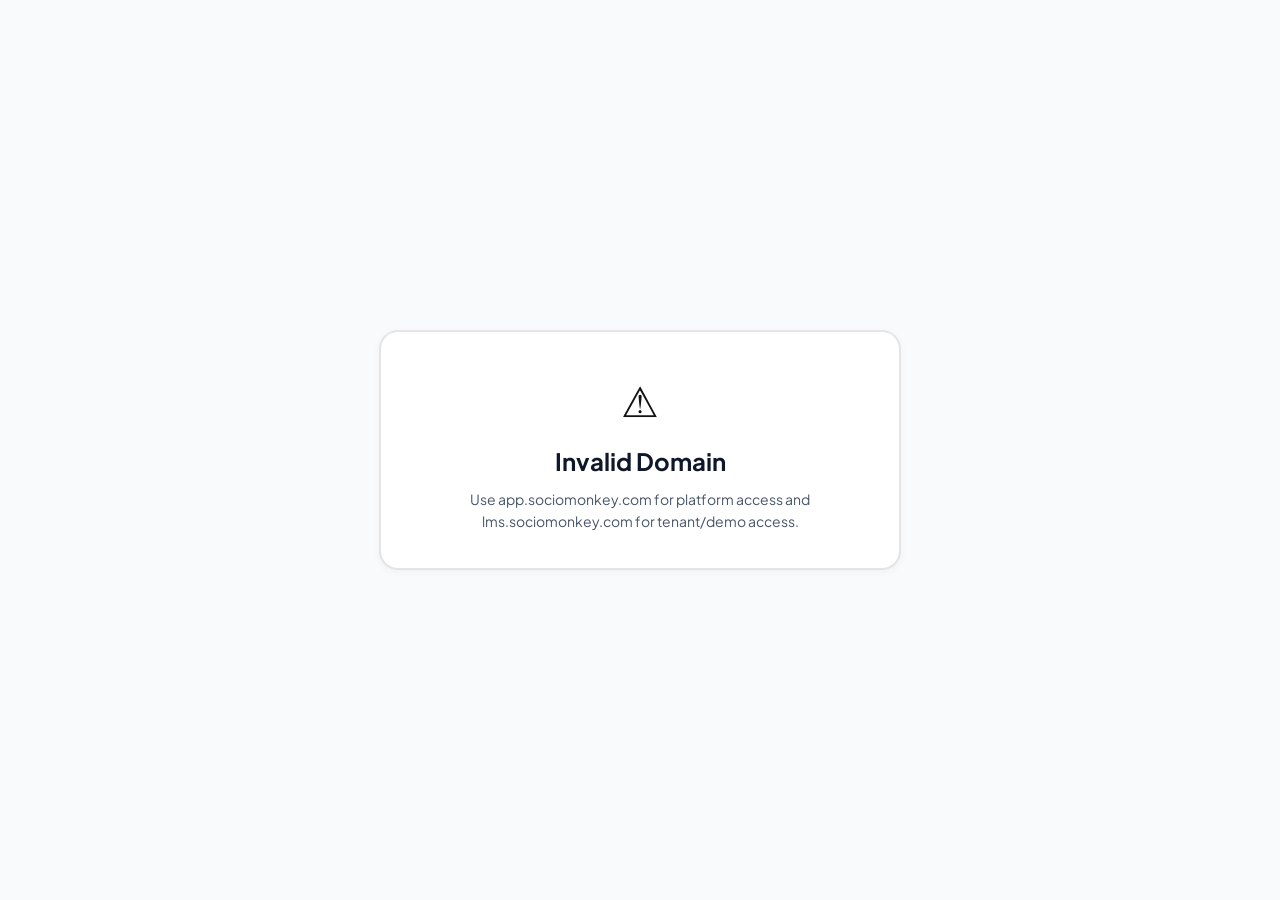
==== commit 9eec9714: "Finalize LMS frontend release freeze" ====
--- a/index.html
+++ b/index.html
@@ -6,13 +6,13 @@
   <base href="/" />
   <title>Sociomonkey Admin</title>
   <!-- SEO / Canonical -->
-  <meta name="description" content="SocioMonkey — AI-powered CRM and LMS platform for modern sales teams." />
+  <meta name="description" content="SocioMonkey — AI-powered LMS platform for modern sales teams." />
   <link rel="canonical" href="https://app.sociomonkey.com" />
   <!-- Open Graph -->
   <meta property="og:type" content="website" />
   <meta property="og:url" content="https://app.sociomonkey.com" />
   <meta property="og:title" content="SocioMonkey Platform" />
-  <meta property="og:description" content="AI-powered CRM and LMS platform for modern sales teams." />
+  <meta property="og:description" content="AI-powered LMS platform for modern sales teams." />
   <meta property="og:site_name" content="SocioMonkey" />
   <link rel="icon" type="image/png" href="Assets/top-banner-logo.png" />
 
@@ -36,14 +36,14 @@
   <link rel="stylesheet" href="src/design-system/tokens.css?v=20260530ux2" />
   <!-- Sociomonkey Design System — loaded before styles.css -->
   <link rel="stylesheet" href="src/shared/design-system/layout.css?v=20260529a" />
-  <link rel="stylesheet" href="src/shared/design-system/sidebar.css?v=20260531typo1" />
+  <link rel="stylesheet" href="src/shared/design-system/sidebar.css?v=20260623leadsrc2" />
   <link rel="stylesheet" href="src/shared/design-system/typography.css?v=20260529a" />
   <link rel="stylesheet" href="src/shared/design-system/buttons.css?v=20260529a" />
   <link rel="stylesheet" href="src/shared/design-system/forms.css?v=20260529a" />
   <link rel="stylesheet" href="src/shared/design-system/tables.css?v=20260529a" />
   <link rel="stylesheet" href="src/shared/design-system/cards.css?v=20260529a" />
   <link rel="stylesheet" href="src/shared/design-system/navigation.css?v=20260529a" />
-  <link rel="stylesheet" href="styles.css?v=20260603ist1" />
+  <link rel="stylesheet" href="styles.css?v=20260717allocationui2" />
 </head>
 <body>
   <!-- Platform orchestration layer (shown when user.role === 'platform_owner') -->
@@ -68,8 +68,6 @@
         <div id="sidebarCompanyName" class="sm-sidebar-company"></div>
         <div id="sidebarProductLabel" class="sm-sidebar-product" style="display:none;"></div>
       </div>
-      <!-- Product switcher (platform_owner only) -->
-      <div id="productSwitcher" class="sm-sidebar-switcher"></div>
       <!-- Navigation links -->
       <nav class="sm-sidebar-nav" id="sidebarNav"></nav>
       <!-- Footer: user info + powered-by -->
@@ -97,79 +95,82 @@
     window._ACTIVE_RENDER_ID = 0
     // Boot verification — printed to console on every page load so you can confirm
     // lifecycle globals are active BEFORE any render code runs.
-    console.log('[BOOT]', { ACTIVE_ROUTE: window._ACTIVE_ROUTE, ACTIVE_RENDER_ID: window._ACTIVE_RENDER_ID, PERF_EXISTS: !!window._PERF })
+    window.DEBUG_PERF = window.DEBUG_PERF || false
+    if (window.DEBUG_PERF) console.log('[BOOT]', { ACTIVE_ROUTE: window._ACTIVE_ROUTE, ACTIVE_RENDER_ID: window._ACTIVE_RENDER_ID, PERF_EXISTS: !!window._PERF })
     if (window._ACTIVE_RENDER_ID === undefined) console.error('[BOOT] FATAL: Lifecycle bootstrap failed — _ACTIVE_RENDER_ID is undefined. Verify inline script order in index.html.')
   </script>
-  <script src="src/shared/utils/perf-tracer.js?v=20260602k"></script>
-  <script src="env.js?v=20260529ab4"></script>
+  <script defer src="src/shared/utils/perf-tracer.js?v=20260617perf1"></script>
+  <script defer src="env.js?v=20260529ab4"></script>
 
   <!-- ── Config & State ───────────────────────────────────────────── -->
-  <script src="src/config/constants.js?v=20260527z"></script>
-  <script src="src/config/themes.js?v=20260527z"></script>
-  <script src="src/config/feature-flags.js?v=20260527z"></script>
-  <script src="src/contexts/app-state.js?v=20260527z"></script>
+  <script defer src="src/config/constants.js?v=20260527z"></script>
+  <script defer src="src/config/themes.js?v=20260527z"></script>
+  <script defer src="src/config/feature-flags.js?v=20260527z"></script>
+  <script defer src="src/contexts/app-state.js?v=20260527z"></script>
   <!-- Auth Orchestration (must load after app-state, before api) -->
-  <script src="src/auth/auth-manager.js?v=20260602incidentfix1"></script>
+  <script defer src="src/auth/auth-manager.js?v=20260617perf2"></script>
   <!-- Tenant white-label engine (must load after feature-flags + auth-manager) -->
-  <script src="src/tenant-context/tenant-context.js?v=20260530ux3"></script>
+  <script defer src="src/tenant-context/tenant-context.js?v=20260617perf1"></script>
 
   <!-- ── Shared Utilities ─────────────────────────────────────────── -->
-  <script src="src/shared/utils/helpers.js?v=20260603ist1"></script>
-  <script src="src/shared/utils/dom-guard.js?v=20260602n"></script>
-  <script src="src/shared/services/api.js?v=20260602loginfix1"></script>
-  <script src="src/shared/services/push.js?v=20260602navfix1"></script>
-  <script src="src/shared/ui/notifications.js?v=20260603notif1"></script>
+  <script defer src="src/shared/utils/helpers.js?v=20260612istglobal1"></script>
+  <script defer src="src/shared/utils/attribution-tracker.js?v=20260613googlefoundation1"></script>
+  <script defer src="src/shared/utils/date-range-upgrade.js?v=20260613daterange5"></script>
+  <script defer src="src/shared/utils/dom-guard.js?v=20260602n"></script>
+  <script defer src="src/shared/services/api.js?v=20260626offline1"></script>
+  <script defer src="src/shared/services/push.js?v=20260602navfix1"></script>
+  <script defer src="src/shared/ui/notifications.js?v=20260603notif1"></script>
 
   <!-- ── Tenant Auth ──────────────────────────────────────────────── -->
-  <script src="src/tenant/auth/login.js?v=20260602incidentfix4"></script>
+  <script defer src="src/tenant/auth/login.js?v=20260602incidentfix4"></script>
 
   <!-- ── Shared Layout & Router ───────────────────────────────────── -->
-  <script src="src/shared/layouts/sidebar.js?v=20260613alloc1"></script>
-  <script src="src/router/router.js?v=20260602loginfix1"></script>
+  <script defer src="src/shared/layouts/sidebar.js?v=20260623leadsrc2"></script>
+  <script defer src="src/router/router.js?v=20260613lmsonly2"></script>
 
-  <!-- ── Products / CRM ───────────────────────────────────────────── -->
-  <script src="src/products/crm/dashboard.js?v=20260602notifux1"></script>
-  <script src="src/products/crm/whatsapp.js?v=20260614wa3"></script>
-  <script src="src/products/crm/leads.js?v=20260614wa1"></script>
-  <script src="src/products/crm/action-board.js?v=20260614wa1"></script>
-  <script src="src/products/crm/pipeline.js?v=20260614wa1"></script>
-  <script src="src/products/crm/recycle-queue.js?v=20260614wa1"></script>
-  <script src="src/products/crm/assign-reassign.js?v=20260602selectall1"></script>
-  <script src="src/products/crm/projects.js?v=20260614wa1"></script>
-  <script src="src/products/crm/team.js?v=20260531responsive1"></script>
-  <script src="src/products/crm/excel.js?v=20260530ux2"></script>
-  <script src="src/products/crm/reports.js?v=20260602reports2"></script>
-  <script src="src/products/crm/export.js?v=20260530ux2"></script>
-  <script src="src/products/crm/lead-sources.js?v=20260615meta1"></script>
+  <!-- ── Products / LMS Modules ───────────────────────────────────── -->
+  <script defer src="src/products/lms/dashboard.js?v=20260612lmsonly1"></script>
+  <script defer src="src/products/lms/whatsapp.js?v=20260612lmsonly1"></script>
+  <script defer src="src/products/lms/leads.js?v=20260716phase17a1"></script>
+  <script defer src="src/products/lms/action-board.js?v=20260716ops1"></script>
+  <script defer src="src/products/lms/pipeline.js?v=20260612lmsonly1"></script>
+  <script defer src="src/products/lms/recycle-queue.js?v=20260717allocationui2"></script>
+  <script defer src="src/products/lms/assign-reassign.js?v=20260717allocationui2"></script>
+  <script defer src="src/products/lms/projects.js?v=20260612projectform1"></script>
+  <script defer src="src/products/lms/team.js?v=20260612lmsonly1"></script>
+  <script defer src="src/products/lms/excel.js?v=20260612lmsonly1"></script>
+  <script defer src="src/products/lms/reports.js?v=20260716ops1"></script>
+  <script defer src="src/products/lms/export.js?v=20260612lmsonly1"></script>
+  <script defer src="src/products/lms/lead-sources-v2.js?v=20260716countfix1"></script>
 
   <!-- ── Products / LMS ───────────────────────────────────────────── -->
-  <script src="src/products/lms/lms.js?v=20260603b"></script>
+  <script defer src="src/products/lms/lms.js?v=20260617perf1"></script>
 
   <!-- ── Tenant Dashboard ─────────────────────────────────────────── -->
-  <script src="src/tenant/dashboard/activity-logs.js?v=20260603ist1"></script>
-  <script src="src/tenant/dashboard/profile.js?v=20260602m"></script>
+  <script defer src="src/tenant/dashboard/activity-logs.js?v=20260617activitypage1"></script>
+  <script defer src="src/tenant/dashboard/profile.js?v=20260602m"></script>
 
   <!-- ── Legacy Platform Embedded Tab (LMS sidebar) ───────────────── -->
-  <script src="src/platform/dashboard/platform-admin.js?v=20260527z"></script>
-  <script src="src/platform/tenants/tenants.js?v=20260603a"></script>
-  <script src="src/platform/products/products.js?v=20260527z"></script>
+  <script defer src="src/platform/dashboard/platform-admin.js?v=20260527z"></script>
+  <script defer src="src/platform/tenants/tenants.js?v=20260603a"></script>
+  <script defer src="src/platform/products/products.js?v=20260527z"></script>
 
   <!-- ── Platform Orchestration Layer (NEW) ───────────────────────── -->
-  <script src="src/platform/layout/platform-layout.js?v=20260603logoutfix2"></script>
-  <script src="src/platform/dashboard/platform-home.js?v=20260527z"></script>
-  <script src="src/platform/products/product-launcher.js?v=20260527z"></script>
-  <script src="src/platform/products/product-hub.js?v=20260603multitenant1"></script>
-  <script src="src/platform/organizations/org-wizard.js?v=20260603multitenant1"></script>
-  <script src="src/platform/organizations/organizations.js?v=20260603multitenant1"></script>
-  <script src="src/platform/tenants/tenant-config.js?v=20260527z"></script>
-  <script src="src/platform/analytics/platform-analytics.js?v=20260527z"></script>
-  <script src="src/platform/settings/platform-settings.js?v=20260527z"></script>
+  <script defer src="src/platform/layout/platform-layout.js?v=20260603logoutfix2"></script>
+  <script defer src="src/platform/dashboard/platform-home.js?v=20260527z"></script>
+  <script defer src="src/platform/products/product-launcher.js?v=20260527z"></script>
+  <script defer src="src/platform/products/product-hub.js?v=20260603multitenant1"></script>
+  <script defer src="src/platform/organizations/org-wizard.js?v=20260603multitenant1"></script>
+  <script defer src="src/platform/organizations/organizations.js?v=20260603multitenant1"></script>
+  <script defer src="src/platform/tenants/tenant-config.js?v=20260527z"></script>
+  <script defer src="src/platform/analytics/platform-analytics.js?v=20260527z"></script>
+  <script defer src="src/platform/settings/platform-settings.js?v=20260527z"></script>
 
   <!-- ── Sociomonkey Design System JS ─────────────────────────────── -->
-  <script src="src/shared/design-system/tokens.js?v=20260529a"></script>
-  <script src="src/shared/design-system/theme.js?v=20260529a"></script>
+  <script defer src="src/shared/design-system/tokens.js?v=20260529a"></script>
+  <script defer src="src/shared/design-system/theme.js?v=20260529a"></script>
 
   <!-- ── Main Entry Point ─────────────────────────────────────────── -->
-  <script src="src/main.js?v=20260602incidentfix2"></script>
+  <script defer src="src/main.js?v=20260623leadsrc2"></script>
 </body>
 </html>
--- a/src/shared/design-system/sidebar.css
+++ b/src/shared/design-system/sidebar.css
@@ -2,7 +2,7 @@
    SOCIOMONKEY DESIGN SYSTEM — Sidebar Component
    ============================================================================
    ONE sidebar used by every Sociomonkey product:
-     Platform · LMS · CRM · Procurement · Inventory · Amazon Intelligence
+     Platform · LMS · Procurement · Inventory · Amazon Intelligence
 
    Class hierarchy:
      .sm-sidebar                  — shell / scroll container
@@ -12,7 +12,6 @@
          .sm-sidebar-company      — tenant company name (max 2 lines)
          .sm-sidebar-product      — product name (small, uppercase)
          .sm-sidebar-tagline      — "AI Powered…" (Platform only)
-       .sm-sidebar-switcher       — product-switcher slot (platform owner only)
        .sm-sidebar-nav            — <nav> scroll area
          .sm-sidebar-nav-item     — <button> per nav link
          .sm-sidebar-divider      — 1px separator
@@ -119,11 +118,6 @@
   line-height: 1.5;
   max-width: 204px;
   margin-top: 2px;
-}
-
-/* ── Product Switcher slot ───────────────────────────────────────────────── */
-.sm-sidebar-switcher {
-  flex-shrink: 0;
 }
 
 /* ── Navigation area ─────────────────────────────────────────────────────── */
--- a/styles.css
+++ b/styles.css
@@ -131,6 +131,22 @@
 }
 
 /* Ghost — transparent with border */
+.ar-page-btn {
+  font-size: 12px;
+  padding: 4px 10px;
+  border: 1px solid #cbd5e1;
+  border-radius: 6px;
+  background: #fff;
+  color: #334155;
+  cursor: pointer;
+  font-weight: 700;
+}
+
+.ar-page-btn:disabled {
+  color: #cbd5e1;
+  cursor: default;
+}
+
 .button.ghost {
   background: transparent;
   color: var(--sm-ink);
@@ -897,6 +913,7 @@
   align-items: center;
   justify-content: space-between;
   gap: 8px;
+  flex-wrap: nowrap;
 }
 
 .leads-search-inline .dash-refresh-btn,
@@ -931,8 +948,10 @@
   margin-bottom: 2px;
   display: flex;
   gap: 7px;
-  flex-wrap: wrap;
+  flex-wrap: nowrap;
   flex: 1;
+  min-width: 0;
+  overflow-x: auto;
 }
 
 .leads-quick-chip {
@@ -959,6 +978,17 @@
   align-items: center;
   justify-content: flex-end;
   flex-shrink: 0;
+  gap: 8px;
+  flex-wrap: nowrap;
+}
+
+.leads-advanced-toggle-row > * {
+  flex: 0 0 auto;
+  white-space: nowrap;
+}
+
+.leads-advanced-toggle-row .smdr-pop {
+  white-space: normal;
 }
 
 .leads-advanced-toggle-btn {
@@ -976,6 +1006,26 @@
   cursor: pointer;
   min-width: 110px;
   max-width: 130px;
+}
+
+.leads-advanced-toggle-row .smdr-field {
+  display: flex;
+  align-items: center;
+  min-width: 194px;
+  gap: 0;
+}
+
+.leads-advanced-toggle-row .smdr-shell {
+  display: flex;
+  align-items: center;
+}
+
+.leads-advanced-toggle-row .smdr-label {
+  display: none;
+}
+
+.leads-advanced-toggle-row .smdr-trigger {
+  height: 34px;
 }
 
 .leads-advanced-filters {
@@ -1336,15 +1386,15 @@
 .rq-filter-shell {
   background: #fff;
   border: 1px solid #e2e8f0;
-  border-radius: 10px;
-  padding: 14px 16px;
+  border-radius: 12px;
+  padding: 14px;
   margin-bottom: 16px;
 }
 
 .rq-filter-row {
   display: grid;
-  grid-template-columns: 150px 150px minmax(240px, 1fr) auto auto;
-  gap: 10px;
+  grid-template-columns: repeat(5, minmax(0, 1fr));
+  gap: 12px;
   align-items: end;
 }
 
@@ -1359,12 +1409,178 @@
 }
 
 .rq-filter-btn {
-  height: 34px;
-  font-size: 12px;
+  height: 36px;
+  font-size: 13px;
   font-weight: 700;
   padding: 0 14px;
   border-radius: 7px;
   white-space: nowrap;
+}
+
+.rq-filter-actions,
+.ar-filter-actions {
+  display: flex;
+  align-items: center;
+  justify-content: flex-end;
+  gap: 8px;
+  margin-top: 12px;
+  padding-top: 12px;
+  border-top: 1px solid #e2e8f0;
+}
+
+.ar-filter-shell,
+.ar-action-shell {
+  background: #fff;
+  border: 1px solid #e2e8f0;
+  border-radius: 12px;
+  padding: 14px;
+  margin-bottom: 14px;
+}
+
+.ar-action-shell {
+  background: #f8fafc;
+}
+
+.ar-filter-grid {
+  display: grid;
+  grid-template-columns: repeat(4, minmax(0, 1fr));
+  gap: 12px;
+  align-items: end;
+}
+
+.ar-filter-grid--six {
+  grid-template-columns: repeat(6, minmax(0, 1fr));
+}
+
+.ar-filter-field {
+  display: flex;
+  flex-direction: column;
+  min-width: 0;
+}
+
+.ar-filter-field .dash-filter-ctl,
+.rq-filter-field .dash-filter-ctl {
+  width: 100%;
+  min-width: 0;
+}
+
+.ar-workload-card {
+  background: #fff;
+  border: 1px solid #e2e8f0;
+  border-radius: 12px;
+  padding: 16px;
+  box-shadow: 0 1px 4px rgba(15, 23, 42, 0.04);
+}
+
+.ar-workload-card.is-selected {
+  border-color: #14b8a6;
+  box-shadow: 0 10px 24px rgba(20, 184, 166, 0.14);
+}
+
+.ar-workload-metric {
+  border: 1px solid #e2e8f0;
+  border-radius: 9px;
+  padding: 8px;
+  background: #f8fafc;
+  min-width: 0;
+}
+
+.ar-workload-metric-value {
+  font-size: 18px;
+  font-weight: 800;
+  line-height: 1;
+}
+
+.ar-workload-metric-label {
+  font-size: 10px;
+  color: #64748b;
+  font-weight: 700;
+  margin-top: 4px;
+  white-space: nowrap;
+}
+
+.ar-workload-panel-actions {
+  display: grid;
+  grid-template-columns: minmax(180px, 240px) minmax(120px, 150px) auto;
+  gap: 10px;
+  align-items: end;
+  margin-top: 12px;
+}
+
+.ar-workload-filterbar {
+  display: flex;
+  align-items: center;
+  justify-content: space-between;
+  gap: 12px;
+  margin: 10px 0 12px;
+  padding-top: 10px;
+  border-top: 1px solid #e2e8f0;
+}
+
+.ar-workload-result {
+  font-size: 12px;
+  font-weight: 700;
+  color: #475569;
+  white-space: nowrap;
+}
+
+.ar-workload-filter-actions {
+  display: flex;
+  align-items: center;
+  justify-content: flex-end;
+  gap: 12px;
+  flex-wrap: wrap;
+}
+
+.ar-workload-filter-actions label {
+  display: inline-flex;
+  align-items: center;
+  gap: 5px;
+  font-size: 12px;
+  color: #475569;
+  white-space: nowrap;
+}
+
+.ar-workload-commandbar {
+  display: grid;
+  grid-template-columns: minmax(300px, 430px) minmax(420px, 1fr);
+  gap: 12px;
+  align-items: end;
+  margin-top: 10px;
+  padding-top: 10px;
+  border-top: 1px solid #e2e8f0;
+}
+
+.ar-workload-command-left {
+  display: grid;
+  grid-template-columns: minmax(180px, 1fr) 120px;
+  gap: 10px;
+  align-items: end;
+}
+
+.ar-workload-command-right {
+  display: flex;
+  flex-direction: column;
+  align-items: flex-end;
+  gap: 8px;
+  min-width: 0;
+}
+
+.ar-workload-count-field .dash-filter-ctl {
+  text-align: left;
+}
+
+.ar-workload-panel-buttons {
+  display: flex;
+  gap: 8px;
+  align-items: center;
+  justify-content: flex-end;
+  flex-wrap: wrap;
+}
+
+.ar-workload-pager {
+  display: flex;
+  justify-content: flex-end;
 }
 
 .rq-custom-row {
@@ -1739,6 +1955,42 @@
     grid-template-columns: repeat(2, minmax(0, 1fr));
   }
 
+  .ar-filter-grid,
+  .ar-filter-grid--six {
+    grid-template-columns: repeat(2, minmax(0, 1fr));
+  }
+
+  .ar-filter-actions,
+  .rq-filter-actions {
+    justify-content: flex-start;
+  }
+
+  .ar-workload-panel-actions {
+    grid-template-columns: 1fr;
+  }
+
+  .ar-workload-filterbar,
+  .ar-workload-commandbar {
+    grid-template-columns: 1fr;
+    flex-direction: column;
+    align-items: stretch;
+  }
+
+  .ar-workload-filter-actions,
+  .ar-workload-command-right,
+  .ar-workload-pager {
+    align-items: stretch;
+    justify-content: flex-start;
+  }
+
+  .ar-workload-command-left {
+    grid-template-columns: 1fr;
+  }
+
+  .ar-workload-panel-buttons {
+    justify-content: flex-start;
+  }
+
   .rq-bulk-main-row {
     grid-template-columns: repeat(2, minmax(0, 1fr));
   }
@@ -1772,6 +2024,11 @@
 
   .rq-filter-row .rq-filter-btn {
     width: 100%;
+  }
+
+  .ar-workload-panel-buttons .button,
+  .ar-workload-panel-buttons .ar-page-btn {
+    flex: 1 1 auto;
   }
 
   .leads-table-wrap {
@@ -4101,7 +4358,7 @@
 }
 
 /* ============================================================
-   CRM Responsive Redesign Layer (Mobile + Tablet)
+  LMS Responsive Redesign Layer (Mobile + Tablet)
    ============================================================ */
 html, body {
   max-width: 100%;
@@ -4302,6 +4559,52 @@
     min-height: 44px;
   }
 
+  #arRoot {
+    padding-left: 10px !important;
+    padding-right: 10px !important;
+  }
+
+  #arRoot .ar-tabs {
+    overflow-x: auto;
+    white-space: nowrap;
+    padding-bottom: 2px;
+  }
+
+  #arRoot .ar-tab-btn {
+    flex: 0 0 auto;
+    min-height: 44px;
+  }
+
+  .ar-lead-row {
+    align-items: flex-start !important;
+    flex-wrap: wrap;
+  }
+
+  .ar-lead-row > button {
+    min-height: 40px;
+    margin-left: auto;
+  }
+
+  .ar-row-meta span {
+    max-width: 100% !important;
+  }
+
+  .ar-workload-metrics {
+    grid-template-columns: repeat(2, minmax(0, 1fr)) !important;
+  }
+
+  .rpt-two-col {
+    grid-template-columns: 1fr !important;
+  }
+
+  .rpt-kpi-grid {
+    grid-template-columns: repeat(2, minmax(0, 1fr)) !important;
+  }
+
+  .analytics-kpi {
+    min-width: 0;
+  }
+
   .pipeline-grid {
     display: flex;
     overflow-x: auto;
